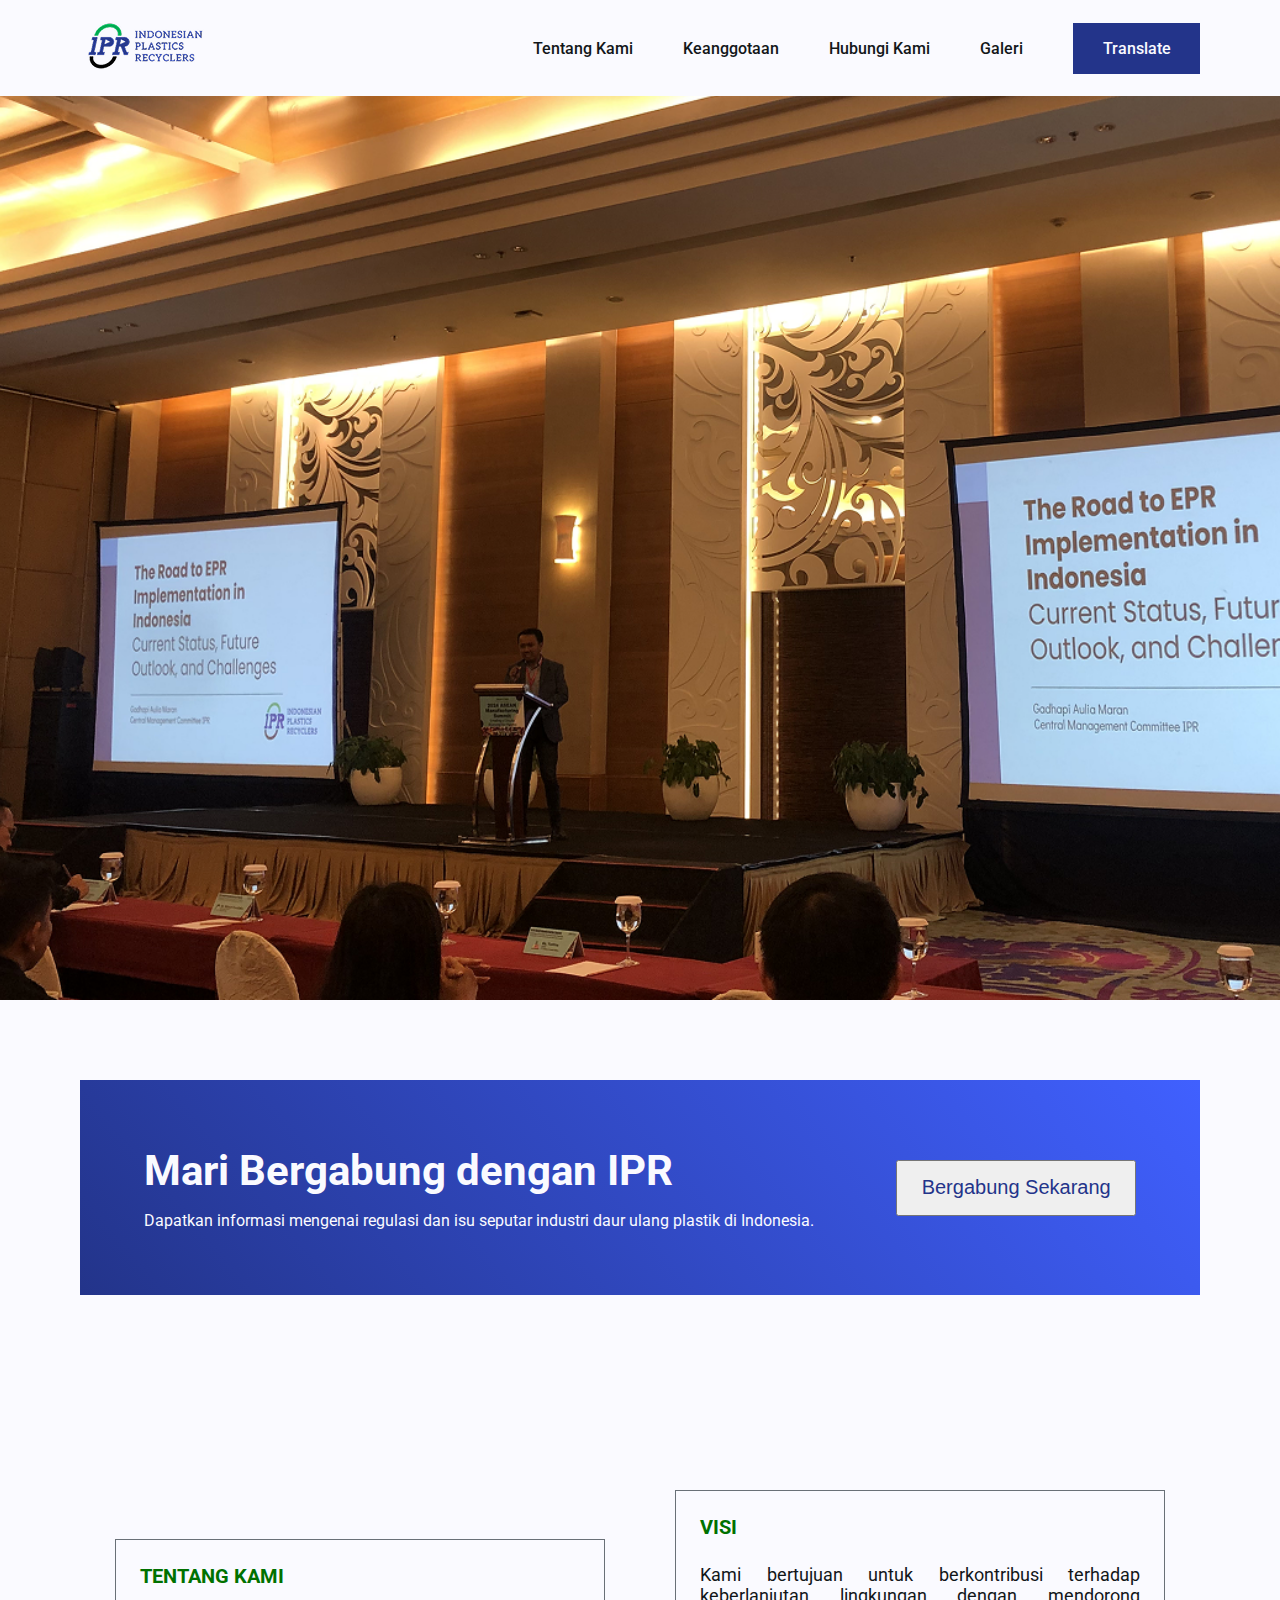
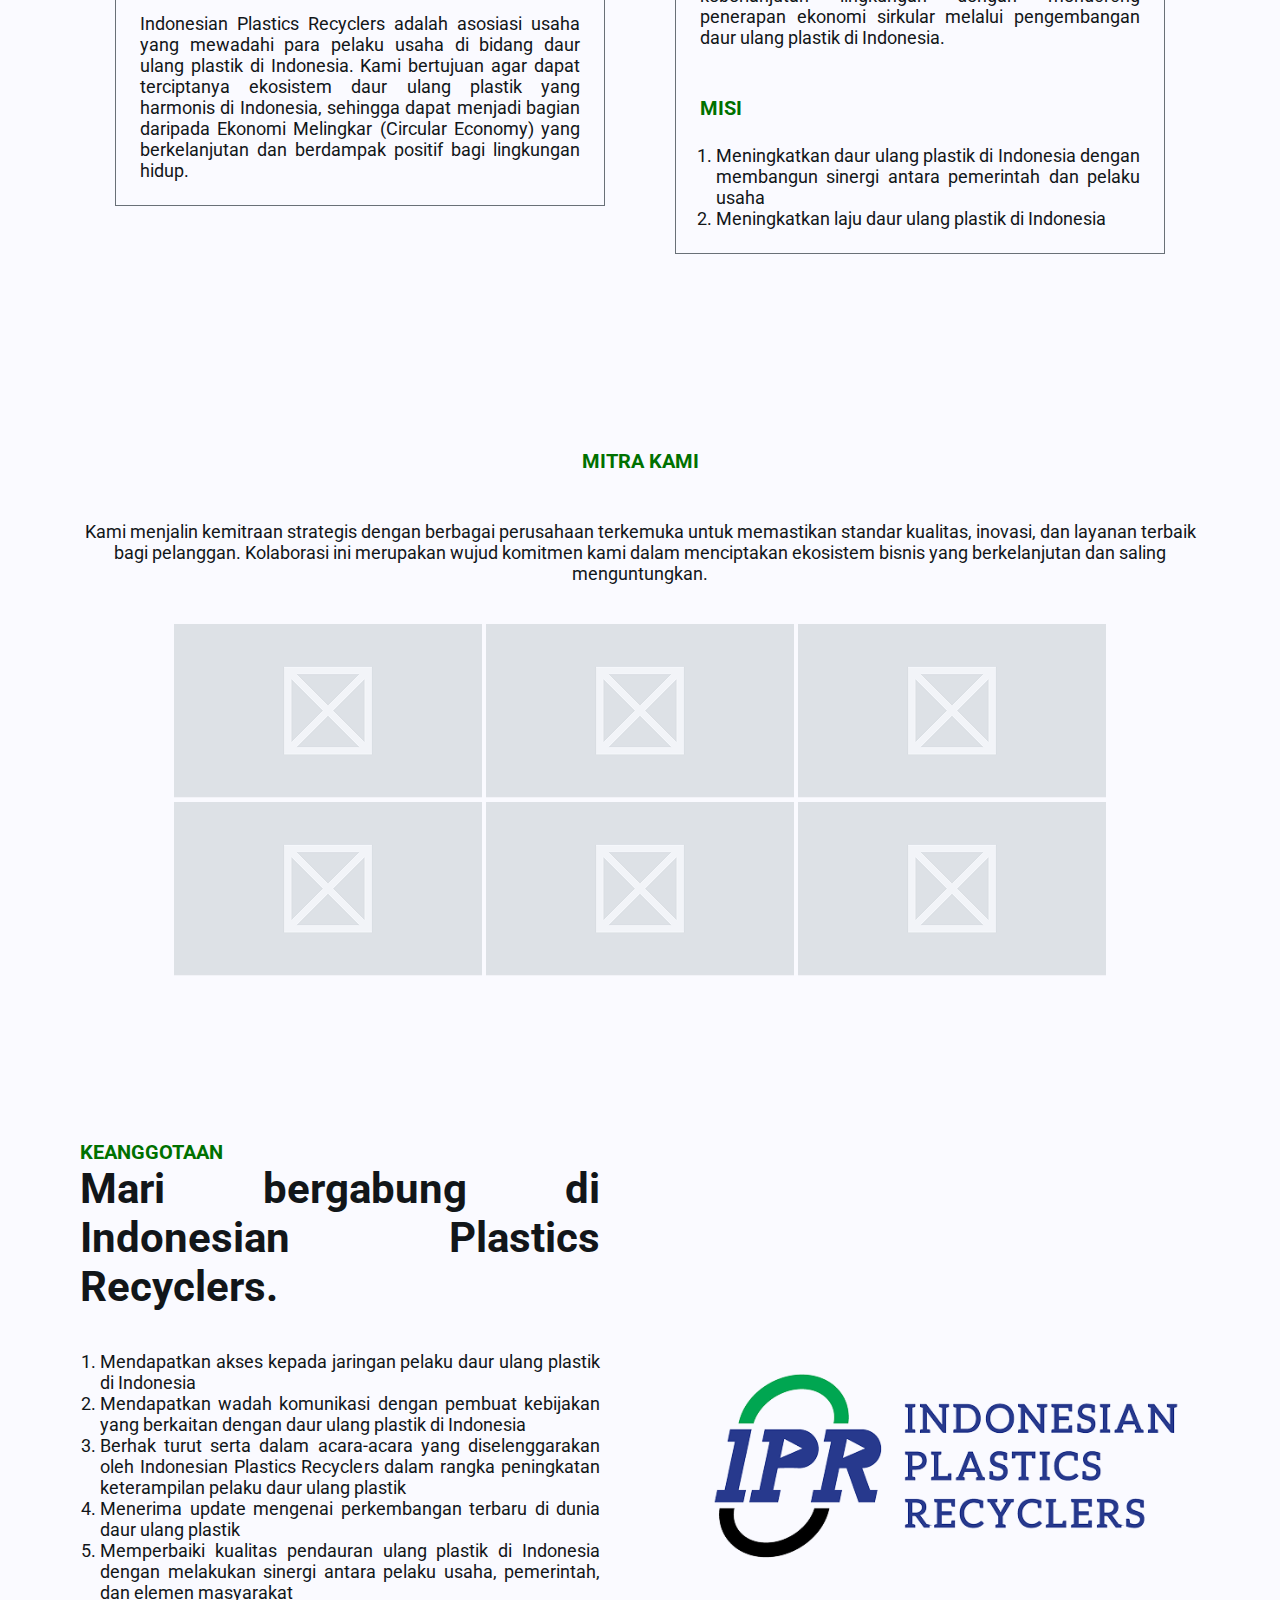
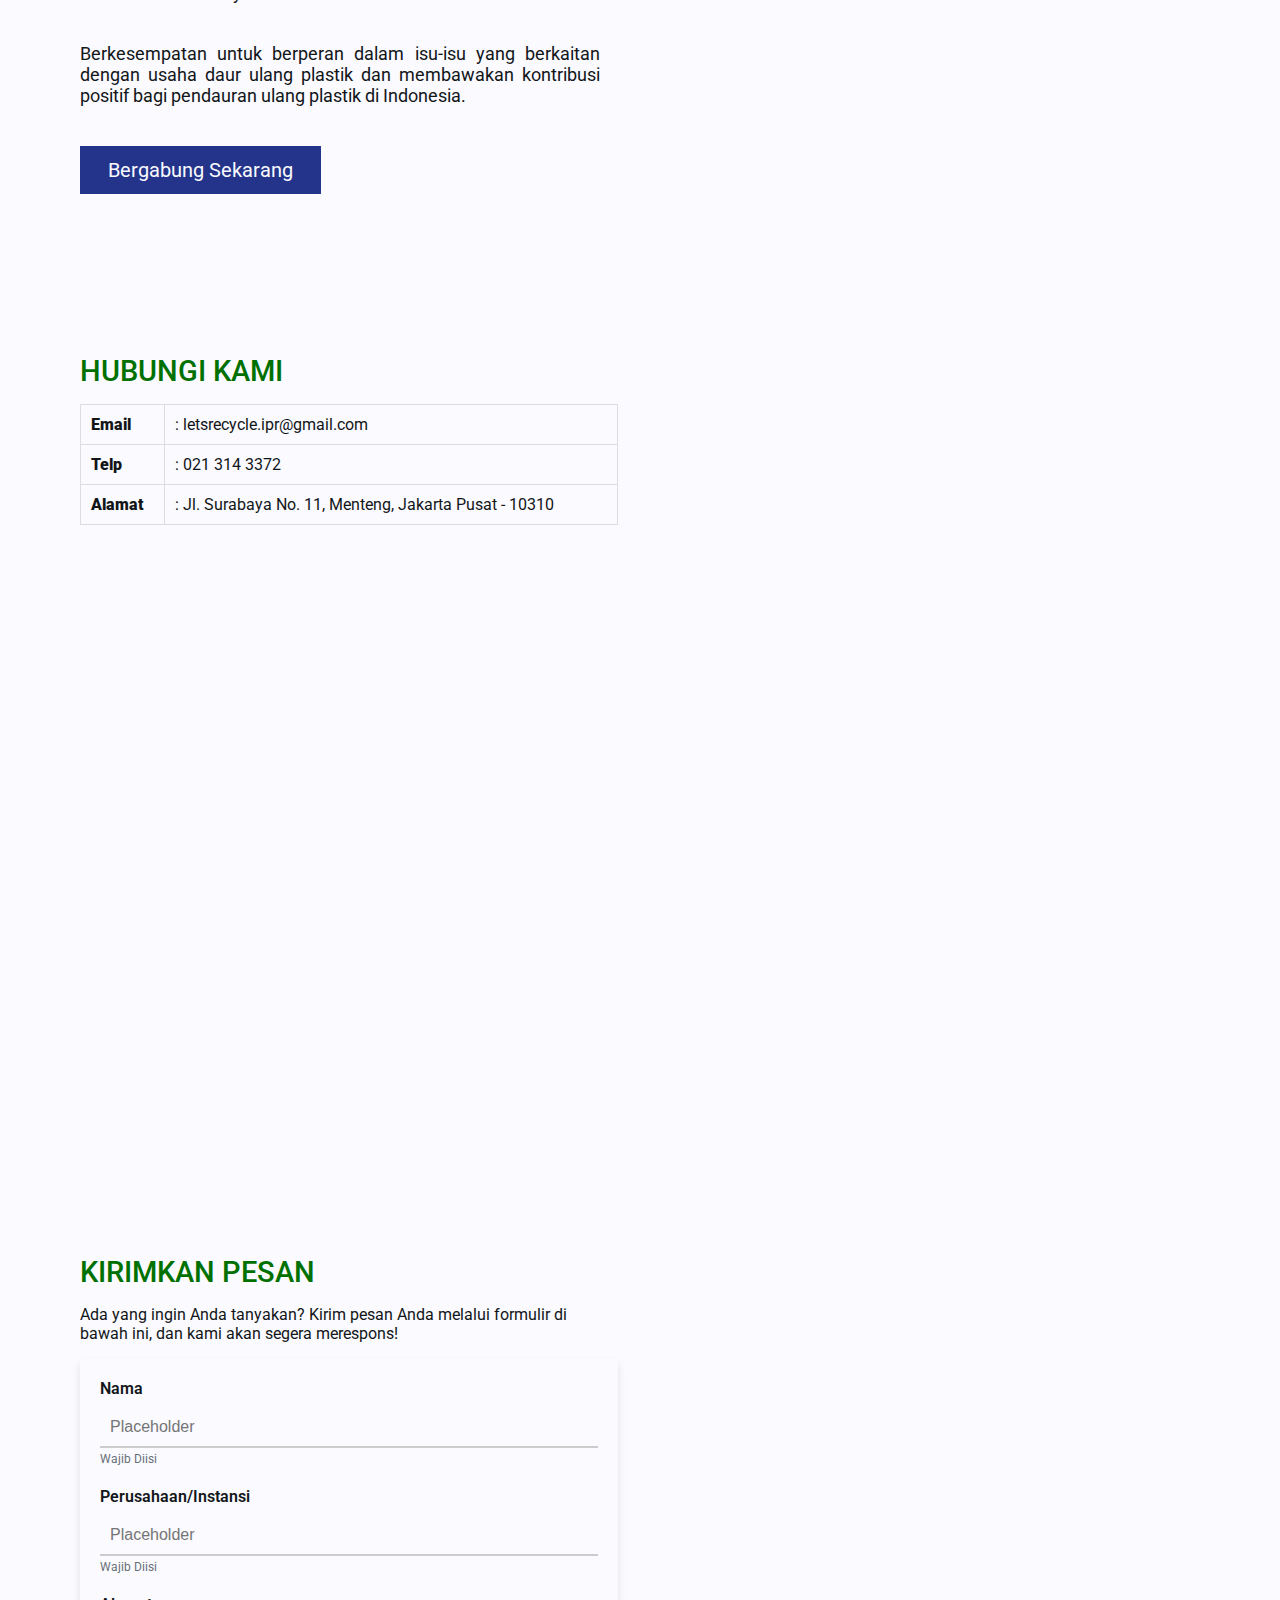
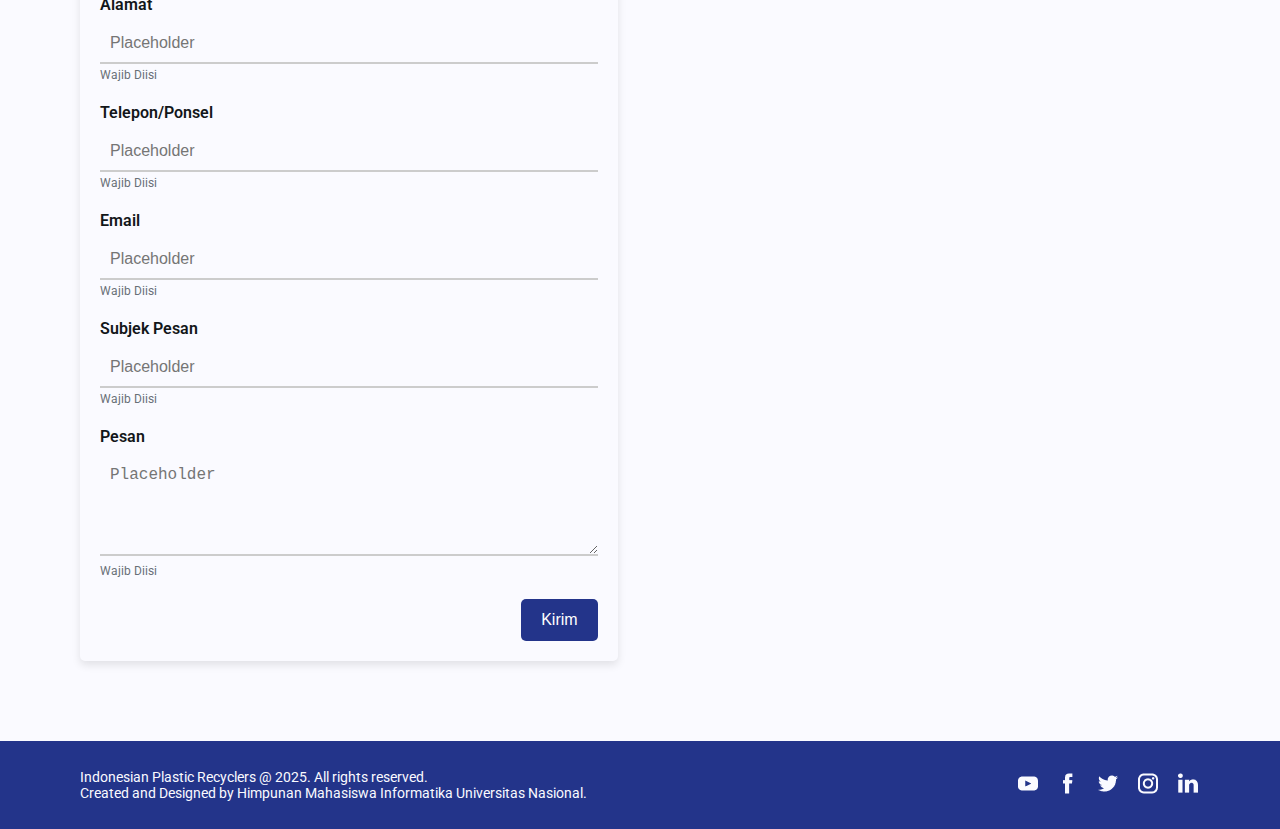
==== index.html @ 835821f5 "fix contact section" ====
<!DOCTYPE html>
<html lang="en">
  <head>
    <meta charset="UTF-8" />
    <meta name="viewport" content="width=device-width, initial-scale=1.0" />
    <link rel="stylesheet" href="style.css" />
    <link rel="preconnect" href="https://fonts.googleapis.com">
    <link rel="preconnect" href="https://fonts.gstatic.com" crossorigin>
    <link href="https://fonts.googleapis.com/css2?family=Roboto:ital,wght@0,100..900;1,100..900&display=swap" rel="stylesheet">
  </head>
  <body>
    <!-- Navbar -->
    <header class="navbar" id="navbar">
      <div class="containerNav">
        <a href="/index.html">
          <img src="assets/logoNavbar.png" alt="iprLogo">
        </a>
        <button id="hamburger-menu" class="hamburger-menu">
          <img src="assets/button.png" alt="">
        </button>
        <nav class="nav-menu" id="nav-menu">
          <div class="navmenu-img">
            <img src="assets/logoNavbar.png" alt="iprLogo">
          </div>
          <ul>
            <li><a href="#about">Tentang Kami</a></li>
            <li><a href="#member">Keanggotaan</a></li>
            <li><a href="#contact-us">Hubungi Kami</a></li>
            <li><a href="/gallery.html">Galeri</a></li>
          </ul>
          <a href="" class="translateBTN">Translate</a>
        </nav>

      </div>
    </header>
    <!-- End Navbar -->
    <!-- Start Hero Section -->
    <section class="hero">
      <div class="carousel">
        <div class="carousel-inner">
          <div class="carousel-item active">
            <img src="assets/heroSection.png" alt="Slide 1">
          </div>
          <div class="carousel-item">
            <img src="assets/carousel2IPR.png" alt="Slide 2">
          </div>
          <div class="carousel-item">
            <img src="assets/carousel3IPR.png" alt="Slide 3">
          </div>
        </div>
      </div>
    </section>
    <!-- End Hero Section -->
    <!-- Start CTO Section -->
    <section class="cto">
      <div class="ctoContainer">
        <div class="ctoText">
          <h2>Mari Bergabung dengan IPR</h2>
          <p>Dapatkan informasi mengenai regulasi dan isu seputar industri daur ulang plastik di Indonesia.</p>
        </div>
        <div class="ctoButton">
          <button>Bergabung Sekarang</button>
        </div>
      </div>
    </section>
    <!-- End CTO Section -->
    <!-- Start About Section -->
    <section id="about">
      <div class="about">
        <div class="left-about">
          <div class="caption">TENTANG KAMI</div>
          <div class="about-text">
             <p>Indonesian Plastics Recyclers adalah asosiasi usaha yang mewadahi para pelaku usaha di bidang daur ulang plastik di Indonesia. Kami bertujuan agar dapat terciptanya ekosistem daur ulang plastik yang harmonis di Indonesia, sehingga dapat menjadi bagian daripada Ekonomi Melingkar (Circular Economy) yang berkelanjutan dan berdampak positif bagi lingkungan hidup.</p>
          </div>
        </div>
        <div class="right-about">
            <div class="caption">VISI</div>
            <div class="about-text">
              <p>Kami bertujuan untuk berkontribusi terhadap keberlanjutan lingkungan dengan mendorong penerapan ekonomi sirkular melalui pengembangan daur ulang plastik di Indonesia.</p>
            </div>
            <div class="misi">
            <div class="caption">MISI</div>
            <div class="about-text">
              <ol>
              <li><p>Meningkatkan daur ulang plastik di Indonesia dengan membangun sinergi antara pemerintah dan pelaku usaha<br></p></li>
                <li><p>Meningkatkan laju daur ulang plastik di Indonesia
              </p></li>
            </ol>
            </div>
            </div>
        </div>
    </section>
    <!-- End About Section -->
    <!-- Start Mitra Section -->
    <section id="mitra" class="container">
      <div class="mitra">
        <div class="mitra-text">
          <div class="caption">MITRA KAMI</div>
          <p>
            Kami menjalin kemitraan strategis dengan berbagai perusahaan
            terkemuka untuk memastikan standar kualitas, inovasi, dan layanan
            terbaik bagi pelanggan. Kolaborasi ini merupakan wujud komitmen kami
            dalam menciptakan ekosistem bisnis yang berkelanjutan dan saling
            menguntungkan.
          </p>
        </div>
        <div class="mitra-img">
          <img src="assets/picture.png" alt="">
          <img src="assets/picture.png" alt="">
          <img src="assets/picture.png" alt="">
          <img src="assets/picture.png" alt="">
          <img src="assets/picture.png" alt="">
          <img src="assets/picture.png" alt="">
        </div>
      </div>
    </section>
    <!-- End Mitra Section -->
    <!-- Start Member Section -->
    <section id="member">
      <div class="member">
        <div class="left-member">
          <div class="caption">KEANGGOTAAN</div>
          <h2>Mari bergabung di Indonesian Plastics Recyclers.</h2>
          <div class="member-text">
            
            <ol>
              <li><p>Mendapatkan akses kepada jaringan pelaku daur ulang plastik di
                Indonesia</p></li>
              <li><p>Mendapatkan wadah komunikasi dengan pembuat kebijakan yang
                berkaitan dengan daur ulang plastik di Indonesia</p></li>
              <li><p>Berhak turut serta dalam acara-acara yang diselenggarakan oleh
                Indonesian Plastics Recyclers dalam rangka peningkatan
                keterampilan pelaku daur ulang plastik</p></li>
              <li><p>Menerima update mengenai perkembangan terbaru di dunia daur
                ulang plastik</p></li>
              <li><p>Memperbaiki kualitas pendauran ulang plastik di Indonesia
                dengan melakukan sinergi antara pelaku usaha, pemerintah, dan
                elemen masyarakat</p></li>
            </ol>
            
            <p>
              Berkesempatan untuk berperan dalam isu-isu yang berkaitan dengan
              usaha daur ulang plastik dan membawakan kontribusi positif bagi
              pendauran ulang plastik di Indonesia.
            </p>
          </div>
          <a href="" class="button"> Bergabung Sekarang </a>
        </div>
        <div class="right-member">
          <img src="assets/Logo_IPR.png" />
        </div>
      </div>
    </section>
    <!-- End Member Section -->
    <!-- Start Contact Us Section -->
    <section id="contact-us" class="contact-us">
      <div class="containerContactUs">
        <div class="hubungiKami">
          <h1>HUBUNGI KAMI</h1>
          <div class="iprContact">
            <table>
              <tr>
                <td><strong>Email</strong></td>
                <td>: letsrecycle.ipr@gmail.com</td>
              </tr>
              <tr>
                <td><strong>Telp</strong></td>
                <td>: 021 314 3372</td>
              </tr>
              <tr>
                <td><strong>Alamat</strong></td>
                <td>: Jl. Surabaya No. 11, Menteng, Jakarta Pusat - 10310</td>
              </tr>
            </table>
          </div>
          <div class="iprMaps">
            <iframe src="https://www.google.com/maps/embed?pb=!1m18!1m12!1m3!1d3966.4919579214957!2d106.83747357573112!3d-6.198639760726452!2m3!1f0!2f0!3f0!3m2!1i1024!2i768!4f13.1!3m3!1m2!1s0x2e69f567705142eb%3A0xd73a0343cce5b9ae!2sIndonesian%20Plastics%20Recyclers!5e0!3m2!1sid!2sid!4v1740185795770!5m2!1sid!2sid" width="100%" height="350" style="border:0;" allowfullscreen="" loading="lazy" referrerpolicy="no-referrer-when-downgrade"></iframe>
          </div>
        </div>
        <div class="kontakKami">
          <h1>KIRIMKAN PESAN</h1>
          <p>Ada yang ingin Anda tanyakan? Kirim pesan Anda melalui formulir di bawah ini, dan kami akan segera merespons!</p>
          <form class="contact-form">
            <!-- Nama -->
            <div class="form-group">
              <label for="nama">Nama</label>
              <input type="text" id="nama" name="nama" placeholder="Placeholder" required />
              <span class="required">Wajib Diisi</span>
            </div>

            <!-- Perusahaan/Instansi -->
            <div class="form-group">
              <label for="perusahaan">Perusahaan/Instansi</label>
              <input type="text" id="perusahaan" name="perusahaan" placeholder="Placeholder" required />
              <span class="required">Wajib Diisi</span>
            </div>

            <!-- Alamat -->
            <div class="form-group">
              <label for="alamat">Alamat</label>
              <input type="text" id="alamat" name="alamat" placeholder="Placeholder" required />
              <span class="required">Wajib Diisi</span>
            </div>

            <!-- Telepon/Ponsel -->
            <div class="form-group">
              <label for="telepon">Telepon/Ponsel</label>
              <input type="tel" id="telepon" name="telepon" placeholder="Placeholder" required />
              <span class="required">Wajib Diisi</span>
            </div>

            <!-- Email -->
            <div class="form-group">
              <label for="email">Email</label>
              <input type="email" id="email" name="email" placeholder="Placeholder" required />
              <span class="required">Wajib Diisi</span>
            </div>

            <!-- Subjek Pesan -->
            <div class="form-group">
              <label for="subjek">Subjek Pesan</label>
              <input type="text" id="subjek" name="subjek" placeholder="Placeholder" required />
              <span class="required">Wajib Diisi</span>
            </div>

            <!-- Pesan -->
            <div class="form-group">
              <label for="pesan">Pesan</label>
              <textarea id="pesan" name="pesan" placeholder="Placeholder" rows="4" required></textarea>
              <span class="required">Wajib Diisi</span>
            </div>

            <!-- Tombol Kirim -->
            <div class="buttonForm">
              <button type="submit" class="btn-submit">Kirim</button>
            </div>
          </form>
        </div>
      </div>
    </section>
    <!-- End Contact Us Section -->
    <!-- Start Footer Section -->
     <footer>
      <div class="footerContainer">
        <div class="footerText">
          <p>Indonesian Plastic Recyclers @ 2025. All rights reserved.</p>
          <p>Created and Designed by Himpunan Mahasiswa Informatika Universitas Nasional.</p>
        </div>
        <div class="footerIcons">
          <a href="">
            <img src="assets/youtube.png" alt="">
          </a>
          <a href="">
            <img src="assets/facebook.png" alt="">
          </a>
          <a href="">
            <img src="assets/twitter.png" alt="">
          </a>
          <a href="">
            <img src="assets/instagram.png" alt="">
          </a>
          <a href="">
            <img src="assets/linkedin.png" alt="">
          </a>
        </div>
      </div>
     </footer>
    <!-- End Footer Section -->
    <script src="script.js"></script>
  </body>
</html>
---- style.css ----
* {
  padding: 0;
  margin: 0;
  box-sizing: border-box;
  max-width: 100%;
}

:root {
  --primaryColor: #23348a;
  --secondaryColor: #4060ff;
  --thirdColor: #007100;
  --white: #fafaff;
  --error: #da1e28;
  --warning: #f1c21b;
  --success: #25a249;
  --overlay: #121619;
  --coolGray100: #697077;

  --bodyL: 18px;
  --buttonL: 20px;

  --paddingSection: 80px;
}
html {
  scroll-behavior: smooth;
}
body {
  font-family: "Roboto", serif;
  background-color: var(--white);
  color: var(--overlay);
}

h2 {
  font-size: 42px;
  font-weight: 700;
}

.navbar {
  position: absolute;
  top: 0;
  left: 0;
  width: 100%;
  height: 96px;
  background-color: var(--white);
  display: flex;
  align-items: center;
  z-index: 999;
}

.containerNav {
  width: 100%;
  display: flex;
  align-items: center;
  justify-content: space-between;
  /* position: relative; */
  padding-right: var(--paddingSection);
  padding-left: var(--paddingSection);
}

.hamburger-menu {
  display: none;
}

.nav-menu {
  display: flex;
  gap: 50px;
}

.navbar > img {
  width: 128px;
  height: 64px;
}

.navmenu-img > img {
  display: none;
}

.nav-menu > ul {
  display: flex;
  align-items: center;
  justify-content: space-between;
  gap: 50px;
}

.nav-menu > ul > li {
  list-style: none;
}
.nav-menu > ul > li > a {
  text-decoration: none;
  color: var(--overlay);
  font-weight: 500;
}

.translateBTN {
  display: inline-block;
  width: 127px;
  background-color: var(--primaryColor);
  color: var(--white);
  font-size: 16px;
  text-align: center;
  font-weight: 500;
  padding: 16px 12px 16px 12px;
  text-decoration: none;
}

/* Style untuk Carousel */
.carousel {
  position: relative;
  width: 100%;
  overflow: hidden;
  height: 1000px; /* Sesuaikan tinggi carousel sesuai kebutuhan */
  margin: auto;
}

.carousel-inner {
  position: relative;
  width: 100%;
  height: 100%;
}

.carousel-item {
  position: absolute;
  width: 100%;
  height: 100%;
  opacity: 0;
  transition: opacity 1s ease-in-out;
}

.carousel-item.active {
  opacity: 1;
}

.carousel-item img {
  width: 100%;
  height: 100%;
  object-fit: cover;
  object-position: 30% 80%;
}

/* style cto */
.cto {
  width: 100%;
  height: 375px;
  background-color: var(--white);
  display: flex;
  align-items: center;
  justify-content: center;
  padding: 80px;
}

.ctoContainer {
  width: 100%;
  height: 100%;
  background: linear-gradient(
    50deg,
    var(--primaryColor),
    var(--secondaryColor)
  );
  display: flex;
  align-items: center;
  color: var(--white);
  padding: 64px;
  justify-content: space-between;
}

.ctoText {
  width: 813px;
}
.ctoText > p {
  margin-top: 16px;
}
.ctoButton {
  width: 259px;
  height: 56px;
}
.ctoButton > button {
  width: 100%;
  height: 100%;
  font-size: 20px;
  color: var(--primaryColor);
  font-weight: 500;
}

.caption {
  color: var(--thirdColor);
  font-size: 20px;
  font-weight: bold;
}
.button {
  display: inline-block;
  border: 2px solid var(--primaryColor);
  color: var(--white);
  background-color: var(--primaryColor);
  font-size: var(--buttonL);
  padding: 10px 26px 10px 26px;
  text-decoration: none;
}

.about {
  display: grid;
  width: 100%;
  grid-template-columns: 1fr 1fr;
  padding: var(--paddingSection);
  justify-content: center;
  align-items: center;
}

.about-text {
  font-size: var(--bodyL);
  text-align: justify;
  margin-top: 25px;
}

.left-about,
.right-about {
  margin: 35px;
  padding: 24px;
  border: 1px solid var(--coolGray100);
}

.right-about .misi {
  margin-top: 48px;
}

.misi li {
  margin-left: 16px;
}

.mitra {
  display: flex;
  flex-direction: column;
  align-items: center;
  padding: var(--paddingSection);
  text-align: center;
  width: 100%;
  gap: 40px;
}
.mitra-text {
  font-size: var(--bodyL);
}
.mitra .caption {
  margin-bottom: 48px;
}

.member {
  display: grid;
  grid-template-columns: 1fr 1fr;
  gap: 80px;
  padding: var(--paddingSection);
  align-items: center;
  justify-items: center;
}

.left-member {
  text-align: justify;
}

.member-text {
  font-size: var(--bodyL);
  text-align: justify;
  margin: 40px 0 40px 0;
}

.member-text ol {
  margin-bottom: 40px;
  margin-left: 20px;
}

.right-member img {
  width: 600px;
}

/* contact us style */
.contact-us {
  width: 100%;
  padding: var(--paddingSection);
}

.containerContactUs {
  display: flex;
  gap: 48px;
  flex-wrap: wrap;
}

.hubungiKami,
.kontakKami {
  width: 48%;
  box-sizing: border-box;
}

/* Styling untuk header */
.hubungiKami > h1,
.kontakKami > h1 {
  font-family: "Roboto", sans-serif;
  color: var(--thirdColor);
  font-size: 1.8rem;
  font-weight: 500;
  margin-bottom: 16px;
}

/* Styling untuk tabel di Hubungi Kami */
.iprContact table {
  width: 100%;
  border-collapse: collapse;
  margin-bottom: 20px;
}

.iprContact table td {
  padding: 10px;
  border: 1px solid #ddd;
  text-align: left;
}

.iprContact table td:first-child {
  font-weight: bold;
}

/* Styling untuk iframe (Google Map) */
.iprMaps iframe {
  width: 100%;
  height: 650px;
  border: 0;
}

/* Styling untuk form dalam Kontak Kami */
.kontakKami > h1 {
  margin-top: 8px;
}

.contact-form {
  width: 100%;
  margin-top: 16px;
  border-radius: 5px;
  background-color: var(--white);
  padding: 20px;
  box-shadow: 0 4px 8px rgba(0, 0, 0, 0.1);
}

/* Setiap grup label + input/textarea */
.form-group {
  margin-bottom: 20px;
}

.form-group label {
  display: inline-block;
  font-weight: 600;
  margin-bottom: 5px;
  font-size: 1rem;
}

.required {
  display: inline-block;
  color: var(--coolGray100); /* Warna merah untuk menandakan wajib */
  font-size: 0.75rem;
  margin-top: 4px;
}

/* Styling untuk input dan textarea */
.form-group input,
.form-group textarea {
  width: 100%;
  padding: 10px;
  font-size: 1rem;
  border: none; /* Menghapus border default */
  border-bottom: 2px solid #ccc; /* Border bawah saja */
  background-color: var(--white);
  margin-top: 5px;
  outline: none;
  border-radius: 0; /* Menghapus border-radius */
}

.form-group input:focus,
.form-group textarea:focus {
  border-color: var(--primaryColor);
  box-shadow: 0 0 5px var(--primaryColor);
}

/* Styling untuk textarea */
.form-group textarea {
  resize: vertical;
  min-height: 100px;
}

/* Styling untuk tombol kirim */
.buttonForm {
  display: flex;
  width: 100%;
  justify-content: flex-end;
  margin-top: 16px;
}

.btn-submit {
  display: inline-block;
  background-color: var(--primaryColor); /* Warna biru */
  color: #fff;
  padding: 12px 20px;
  border: none;
  cursor: pointer;
  font-size: 1rem;
  border-radius: 5px;
  transition: background-color 0.3s ease;
}

/* Efek hover pada tombol */
.btn-submit:hover {
  background-color: #007bff;
}

/* Responsivitas */
@media (max-width: 768px) {
  .containerContactUs {
    flex-direction: column;
    gap: 24px;
  }

  .hubungiKami,
  .kontakKami {
    width: 100%;
  }
}

/* end contact us style */

/* start footer style */
footer {
  width: 100%;
  background-color: var(--primaryColor);
  height: 88px;
  padding: 24px 80px 24px 80px;
  color: var(--white);
  font-size: 14px;
}
.footerContainer {
  display: flex;
  align-items: center;
  justify-content: justify-between;
  gap: 48px;
}

.footerText,
.footerIcons {
  width: 50%;
}

.footerIcons {
  display: flex;
  align-items: center;
  justify-content: flex-end;
  height: 40px;
  gap: 16px;
}

.footerIcons > a {
  text-decoration: none;
}

.footerIcons > a > img {
  object-fit: cover;
}

/* End footer style */

/* Gallery Style */

h5 {
  font-size: 20px;
  font-weight: 700;
}

#gallery {
  padding: 176px var(--paddingSection) var(--paddingSection)
    var(--paddingSection);
}

.gallery {
  display: grid;
  justify-items: center;
}

.left-gallery {
  text-align: start;
  margin-top: 64px;
  margin-bottom: 16px;
}

.right-gallery {
  text-align: end;
  margin-top: 64px;
  margin-bottom: 16px;
}

.gallery-img {
  display: flex;
  flex-wrap: wrap;
  gap: 10px;
  justify-content: center;
}

.gallery-img img {
  width: 422px;
  height: 240px;
  object-fit: cover;
}

/* responsive style */
@media only screen and (max-width: 600px) {
  /* start navbar menu */
  .navbar {
    position: fixed;
    top: 0;
    left: 0;
    width: 100%;
    height: 80px;
    background-color: var(--white);
    display: flex;
    align-items: center;
    justify-content: space-between;
    z-index: 999;
  }

  .containerNav {
    padding: 28px 16px 28px 16px;
  }

  .hamburger-menu {
    display: block;
  }

  .nav-menu {
    display: none;
    gap: 16px;
  }

  .nav-menu-active {
    display: flex;
    position: fixed;
    flex-direction: column;
    background-color: var(--white);
    top: 0px;
    left: 0px;
    height: 100vh;
    padding: 24px 16px 24px 16px;
    width: 60%;
  }

  .navmenu-img {
    width: 100%;
    display: flex;
    justify-content: center;
  }

  .navmenu-img > img {
    width: 48px;
    display: block;
    height: 24px;
    margin-bottom: 16px;
  }

  .nav-menu > ul {
    display: flex;
    align-items: start;
    flex-direction: column;
    justify-content: flex-start;
    height: 90%;
    gap: 16px;
    width: 100%;
  }

  .nav-menu > ul > li {
    width: 100%;
    height: 38px;
    border-bottom: 2px solid black;
  }

  .translateBTN {
    width: 100%;
  }
  .hero {
    margin-top: 80px;
  }
  .carousel {
    height: 221px;
  }

  .cto {
    height: 20.8125rem;
    padding: 48px 16px 48px 16px;
  }
  .ctoContainer {
    flex-direction: column;
    /* height: 100%; */
    justify-content: space-between;
    justify-items: right;
    padding: 24px;
  }
  .ctoText > h2 {
    font-size: 1.5rem;
  }
  .ctoText > p {
    font-size: 1.125rem;
    /* margin-bottom: 2rem; */
  }
  .ctoButton {
    display: flex;
    justify-content: flex-start;
    width: 100%;
    height: 40px;
    font-size: 14px;
  }
  .ctoButton > button {
    display: flex;
    align-items: center;
    width: 195px;
    height: 100%;
    padding: 13px 28px 13px 28px;
    font-size: 14px;
  }
  .about {
    display: flex;
    padding: 48px 16px 48px 16px;
    flex-direction: column;
    gap: 32px;
  }
  .left-about,
  .right-about {
    margin: 0;
    width: 100%;
    padding: 24px;
    border: 1px solid var(--coolGray100);
  }
  .mitra {
    padding: 48px 16px 48px 16px;
    text-align: justify;
  }

  .mitra .caption {
    text-align: center;
  }

  .mitra-img {
    width: 100%;
    display: flex;
    flex-wrap: wrap;
    justify-content: space-between;
    gap: 24px;
    /* gap: 9%; */
  }
  .mitra-img > img {
    width: 45.5%;
  }

  .member {
    grid-template-columns: 1fr;
    padding: 48px 16px 48px 16px;
  }
  .member-text {
    width: 100%;
  }

  .button {
    margin-top: 3rem;
  }
  .member-text ol {
    list-style: none;
    padding: 0;
    margin: 0;
    margin-top: 24px;
    counter-reset: list-counter;
  }
  .member-text li {
    display: flex;
    align-items: flex-start;
    counter-increment: list-counter;
  }
  .member-text li::before {
    content: counter(list-counter) ".";
    min-width: 16px;
    text-align: right;
    margin-right: 10px;
  }
  .member-text li p {
    margin: 0;
    font-size: 18px;
  }
  .contact-us {
    padding: 16px;
  }
  .containerContactUs {
    flex-direction: column;
  }
  .hubungiKami,
  .kontakKami {
    width: 100%;
  }
  footer {
    width: 100%;
    height: 164px;
    padding: 24px;
  }

  .footerContainer {
    flex-direction: column;
    text-align: center;
    align-items: center;
    gap: 32px;
  }
  .footerText,
  .footerIcons {
    width: 100%;
  }
  .footerIcons {
    justify-content: center;
  }
  #gallery {
    text-align: center;
    padding: 48px 16px 48px 16px;
  }
  .gallery {
    margin-top: 124px;
  }
  .gallery > div {
    font-size: 20px;
  }
  .gallery > h2 {
    font-size: 24px;
  }
}
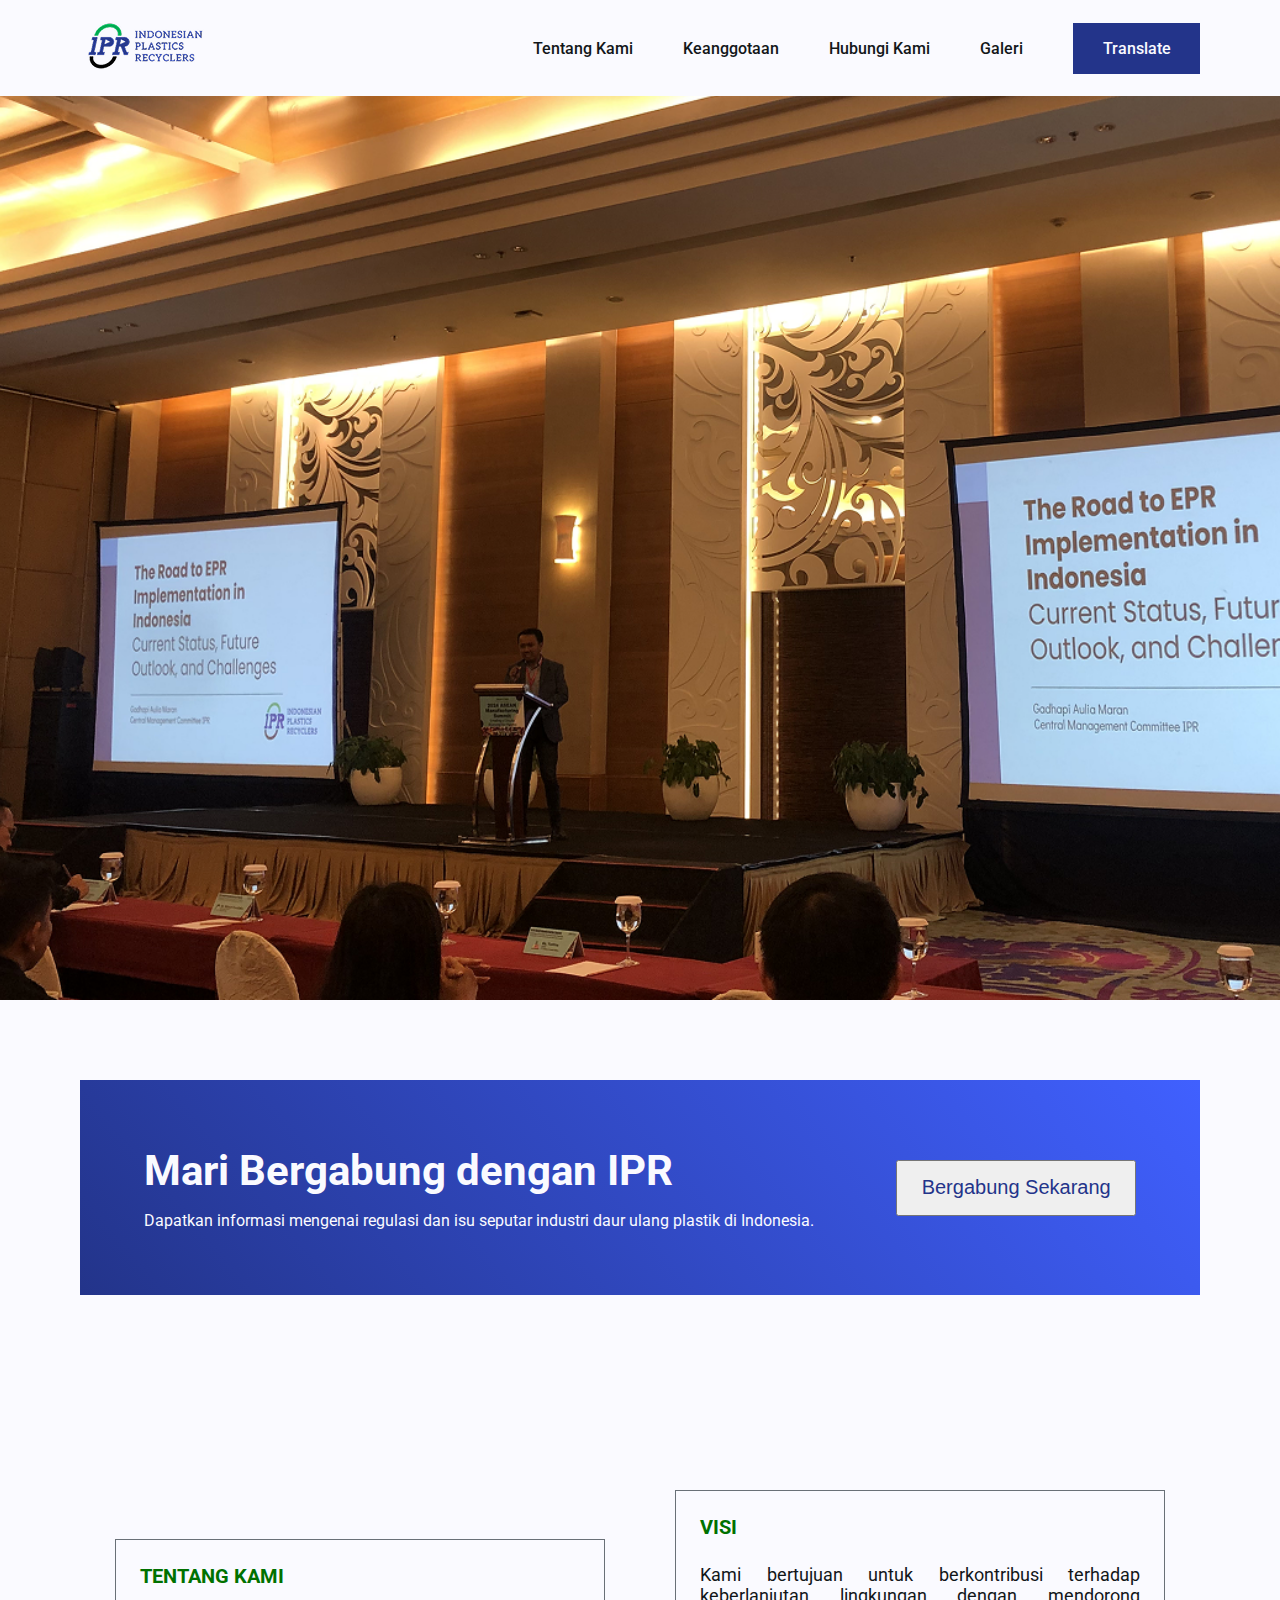
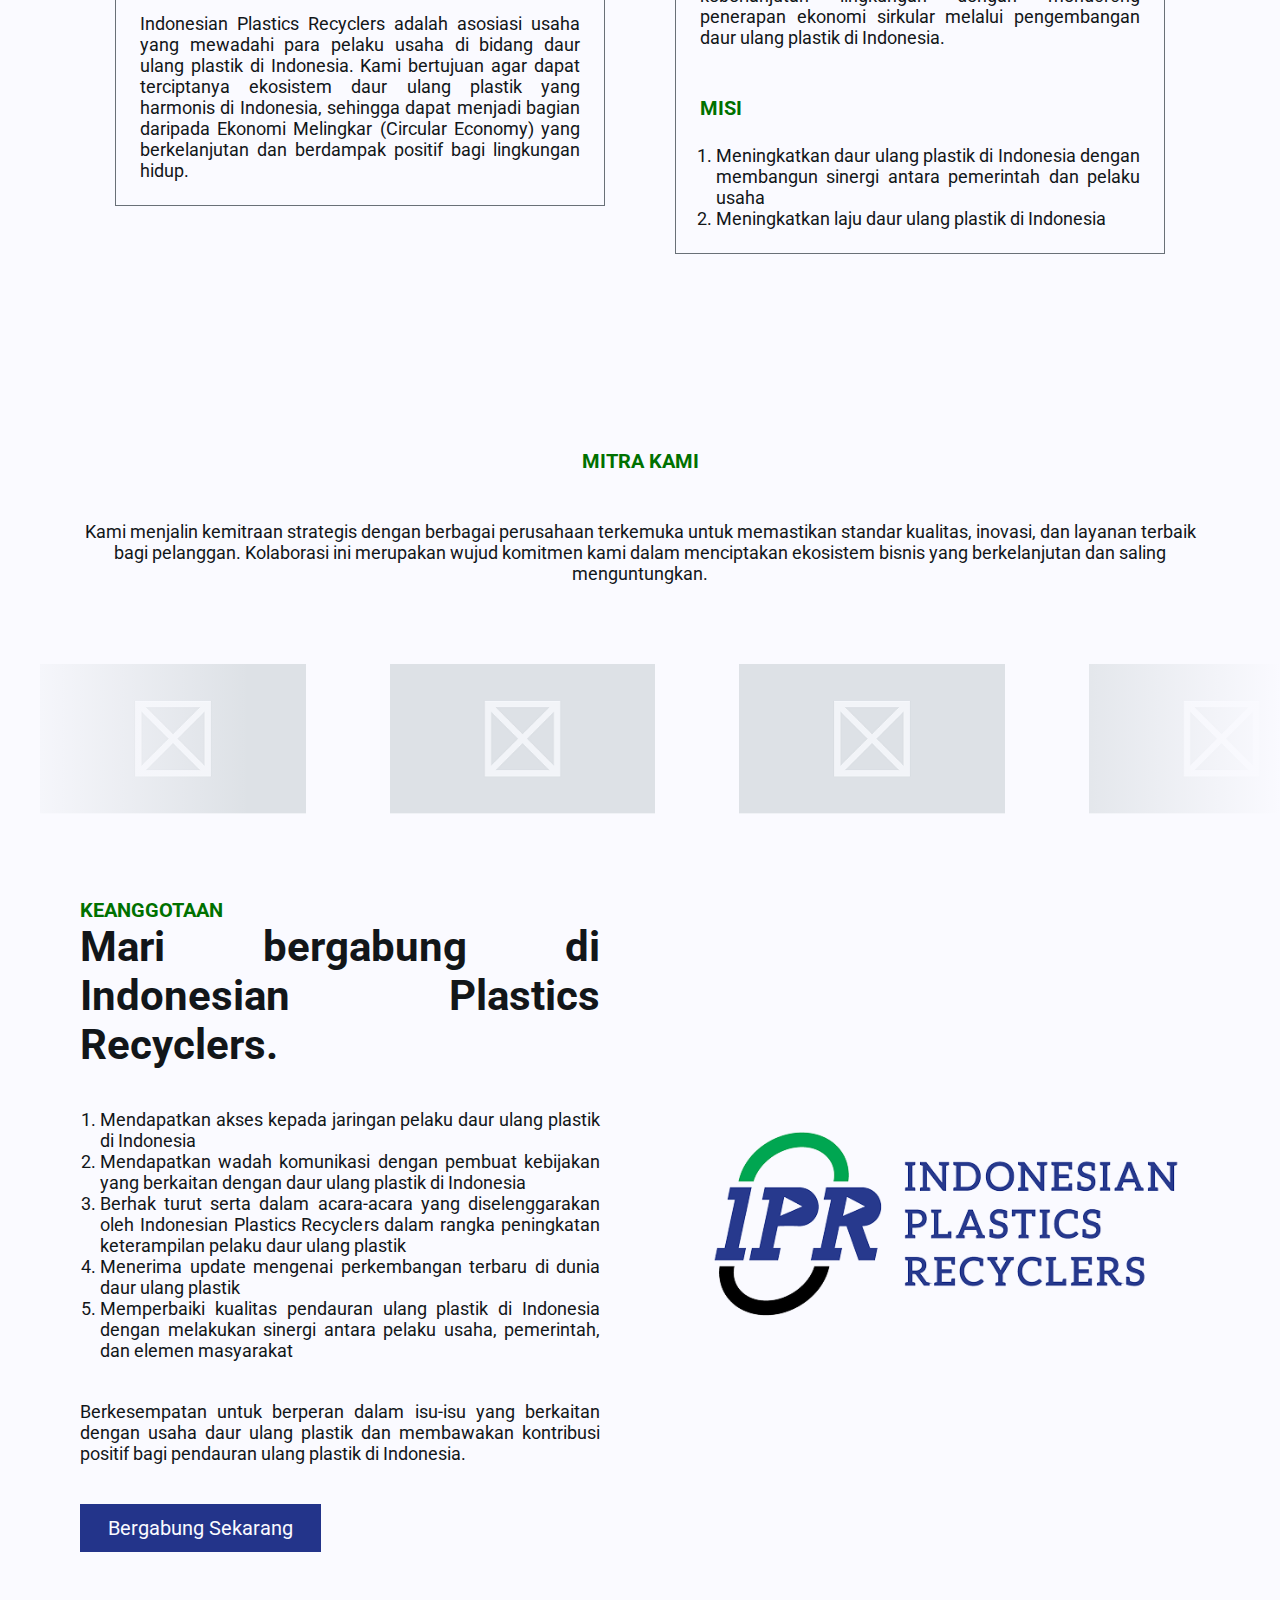
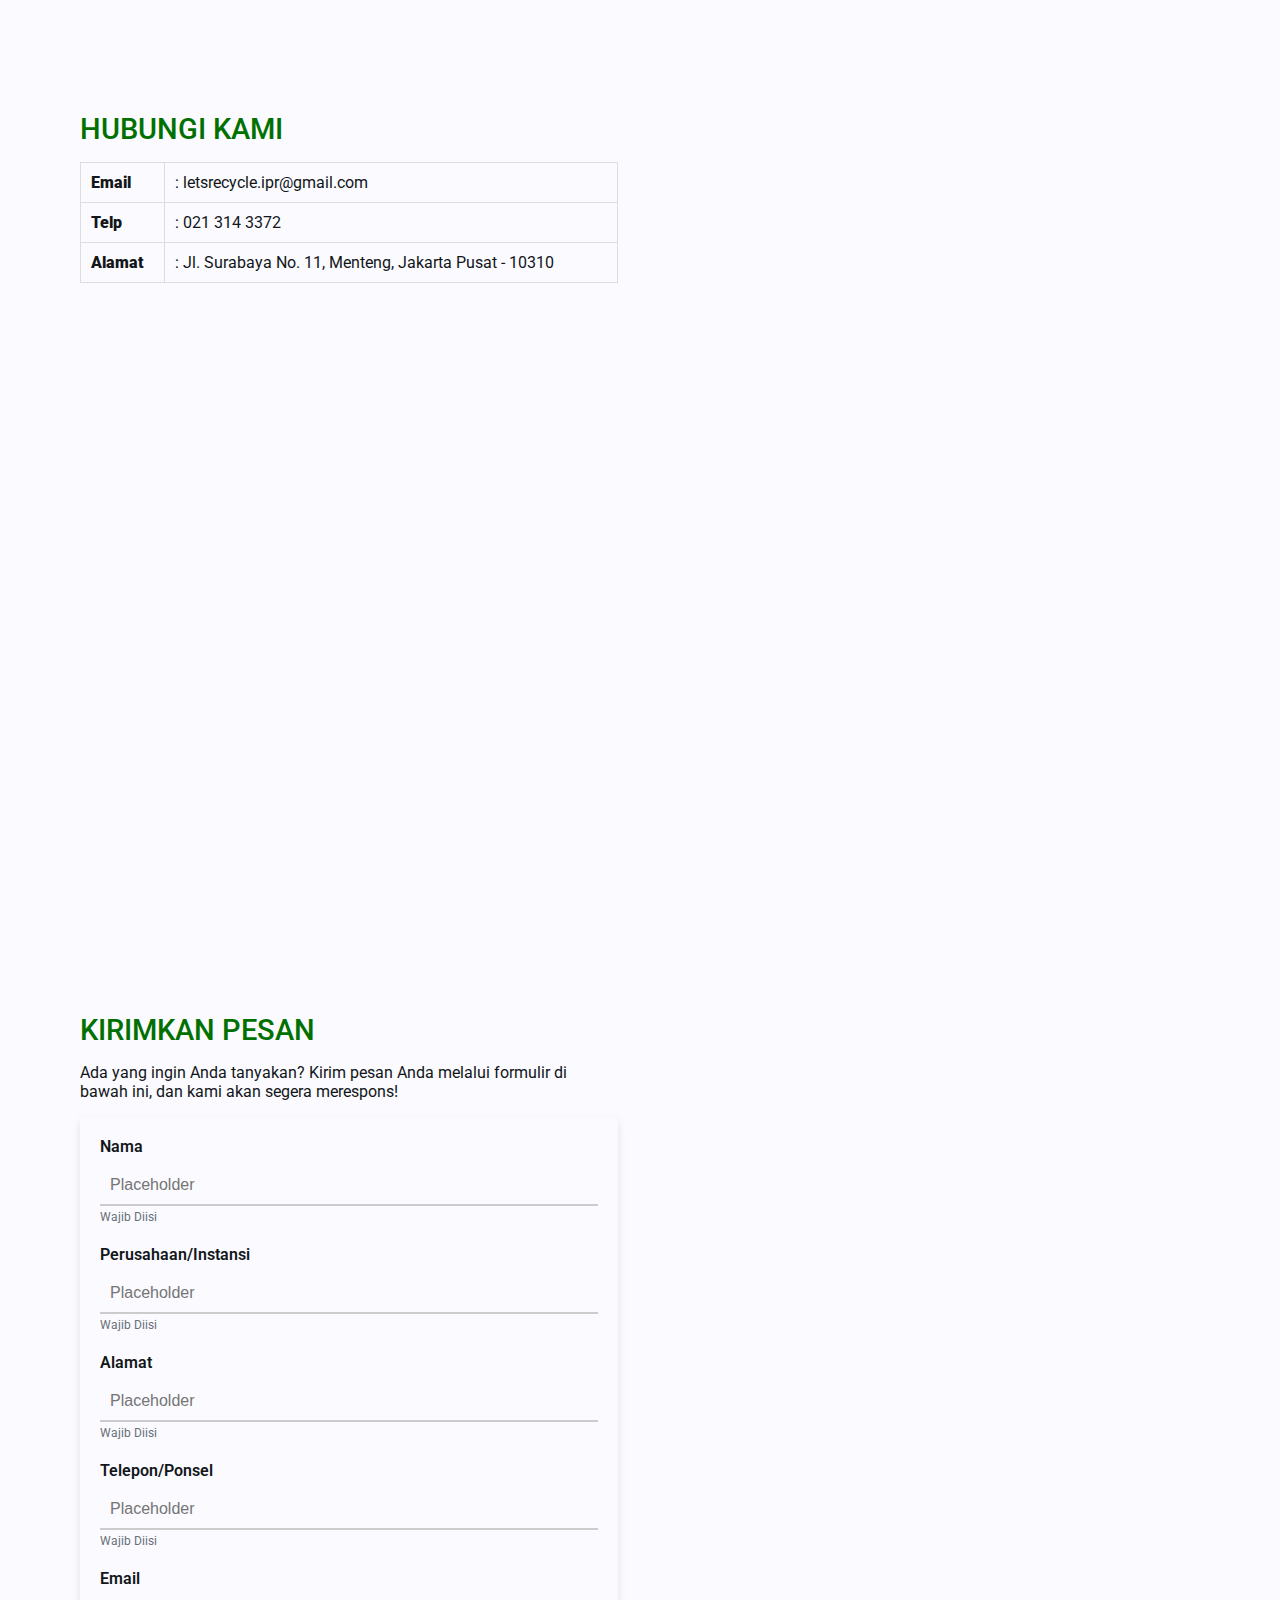
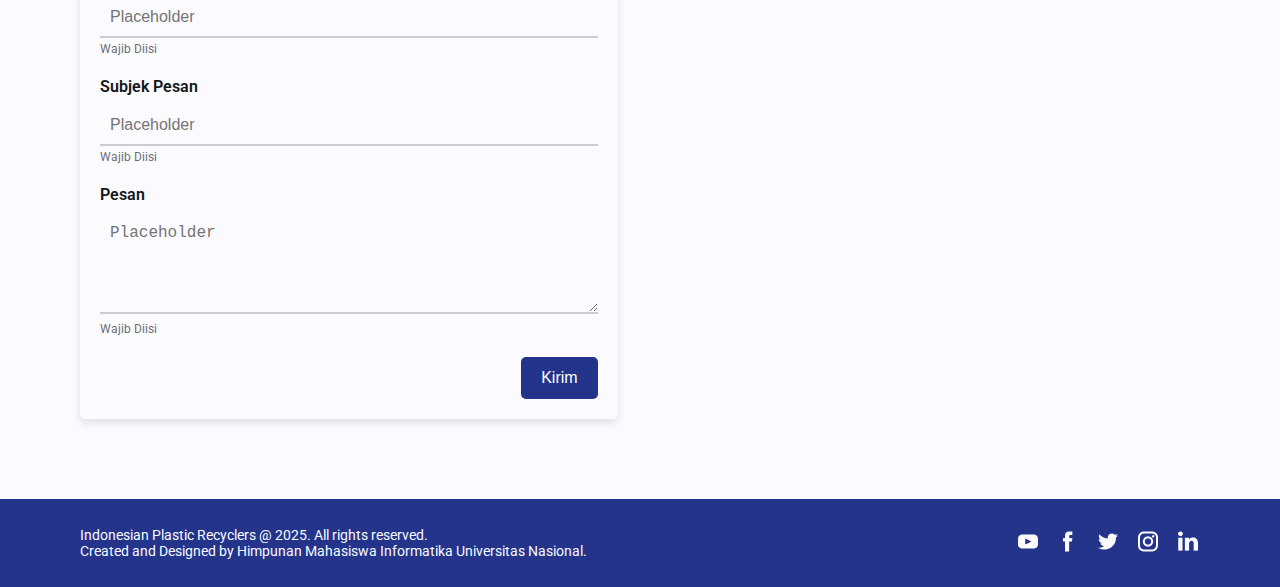
==== commit 23c4f49d: "fix logo slide after push crash" ====
--- a/index.html
+++ b/index.html
@@ -103,14 +103,17 @@
             dalam menciptakan ekosistem bisnis yang berkelanjutan dan saling
             menguntungkan.
           </p>
-        </div>
-        <div class="mitra-img">
-          <img src="assets/picture.png" alt="">
-          <img src="assets/picture.png" alt="">
-          <img src="assets/picture.png" alt="">
-          <img src="assets/picture.png" alt="">
-          <img src="assets/picture.png" alt="">
-          <img src="assets/picture.png" alt="">
+          </div>
+        </div>
+        </div><div class="logos">
+          <div class="logos-slide">
+            <img src="assets/picture.png" alt="">
+            <img src="assets/picture.png" alt="">
+            <img src="assets/picture.png" alt="">
+            <img src="assets/picture.png" alt="">
+            <img src="assets/picture.png" alt="">
+            <img src="assets/picture.png" alt="">
+          </div>
         </div>
       </div>
     </section>
--- a/style.css
+++ b/style.css
@@ -233,13 +233,64 @@
   padding: var(--paddingSection);
   text-align: center;
   width: 100%;
-  gap: 40px;
-}
+}
+
 .mitra-text {
   font-size: var(--bodyL);
 }
+
 .mitra .caption {
   margin-bottom: 48px;
+}
+
+@keyframes slide {
+  from {
+    transform: translateX(0);
+  }
+  to {
+    transform: translateX(-100%);
+  }
+}
+
+.logos {
+  overflow: hidden;
+  background: var(--white);
+  white-space: nowrap;
+  position: relative;
+}
+
+.logos:before,
+.logos:after {
+  position: absolute;
+  top: 0;
+  width: 250px;
+  height: 100%;
+  content: "";
+  z-index: 2;
+}
+
+.logos:before {
+  left: 0;
+  background: linear-gradient(to left, rgba(255, 255, 255, 0), var(--white));
+}
+
+.logos:after {
+  right: 0;
+  background: linear-gradient(to right, rgba(255, 255, 255, 0), var(--white));
+}
+
+.logos:hover .logos-slide {
+  animation-play-state: paused;
+}
+
+.logos-slide {
+  display: inline-block;
+  animation: 35s slide infinite linear;
+}
+
+.logos-slide img {
+  height: 150px;
+  margin: 0 40px;
 }
 
 .member {
@@ -637,16 +688,18 @@
     text-align: center;
   }
 
-  .mitra-img {
-    width: 100%;
-    display: flex;
-    flex-wrap: wrap;
-    justify-content: space-between;
-    gap: 24px;
-    /* gap: 9%; */
-  }
-  .mitra-img > img {
-    width: 45.5%;
+  .logos:before,
+  .logos:after {
+    height: 100px;
+  }
+
+  .logos-slide {
+    animation: 15s slide infinite linear;
+  }
+
+  .logos-slide img {
+    height: 100px;
+    margin: 0 20px;
   }
 
   .member {
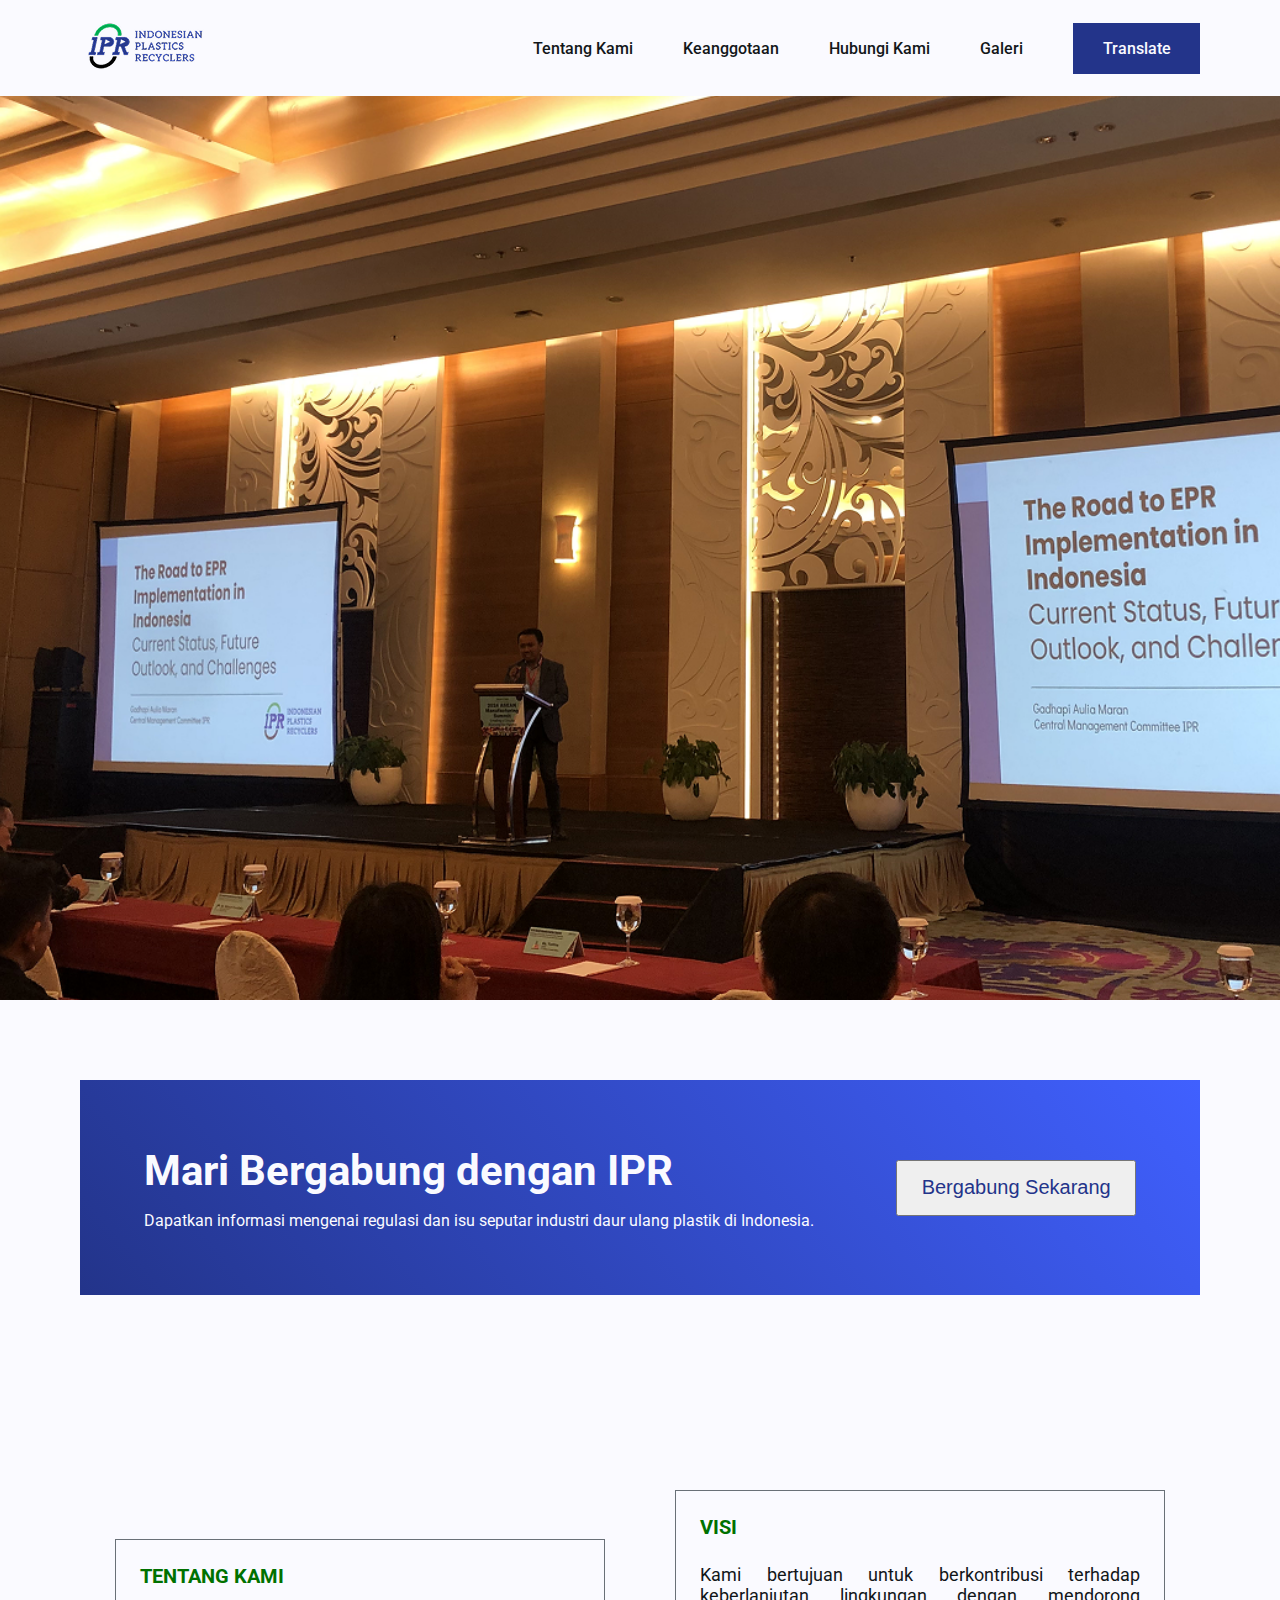
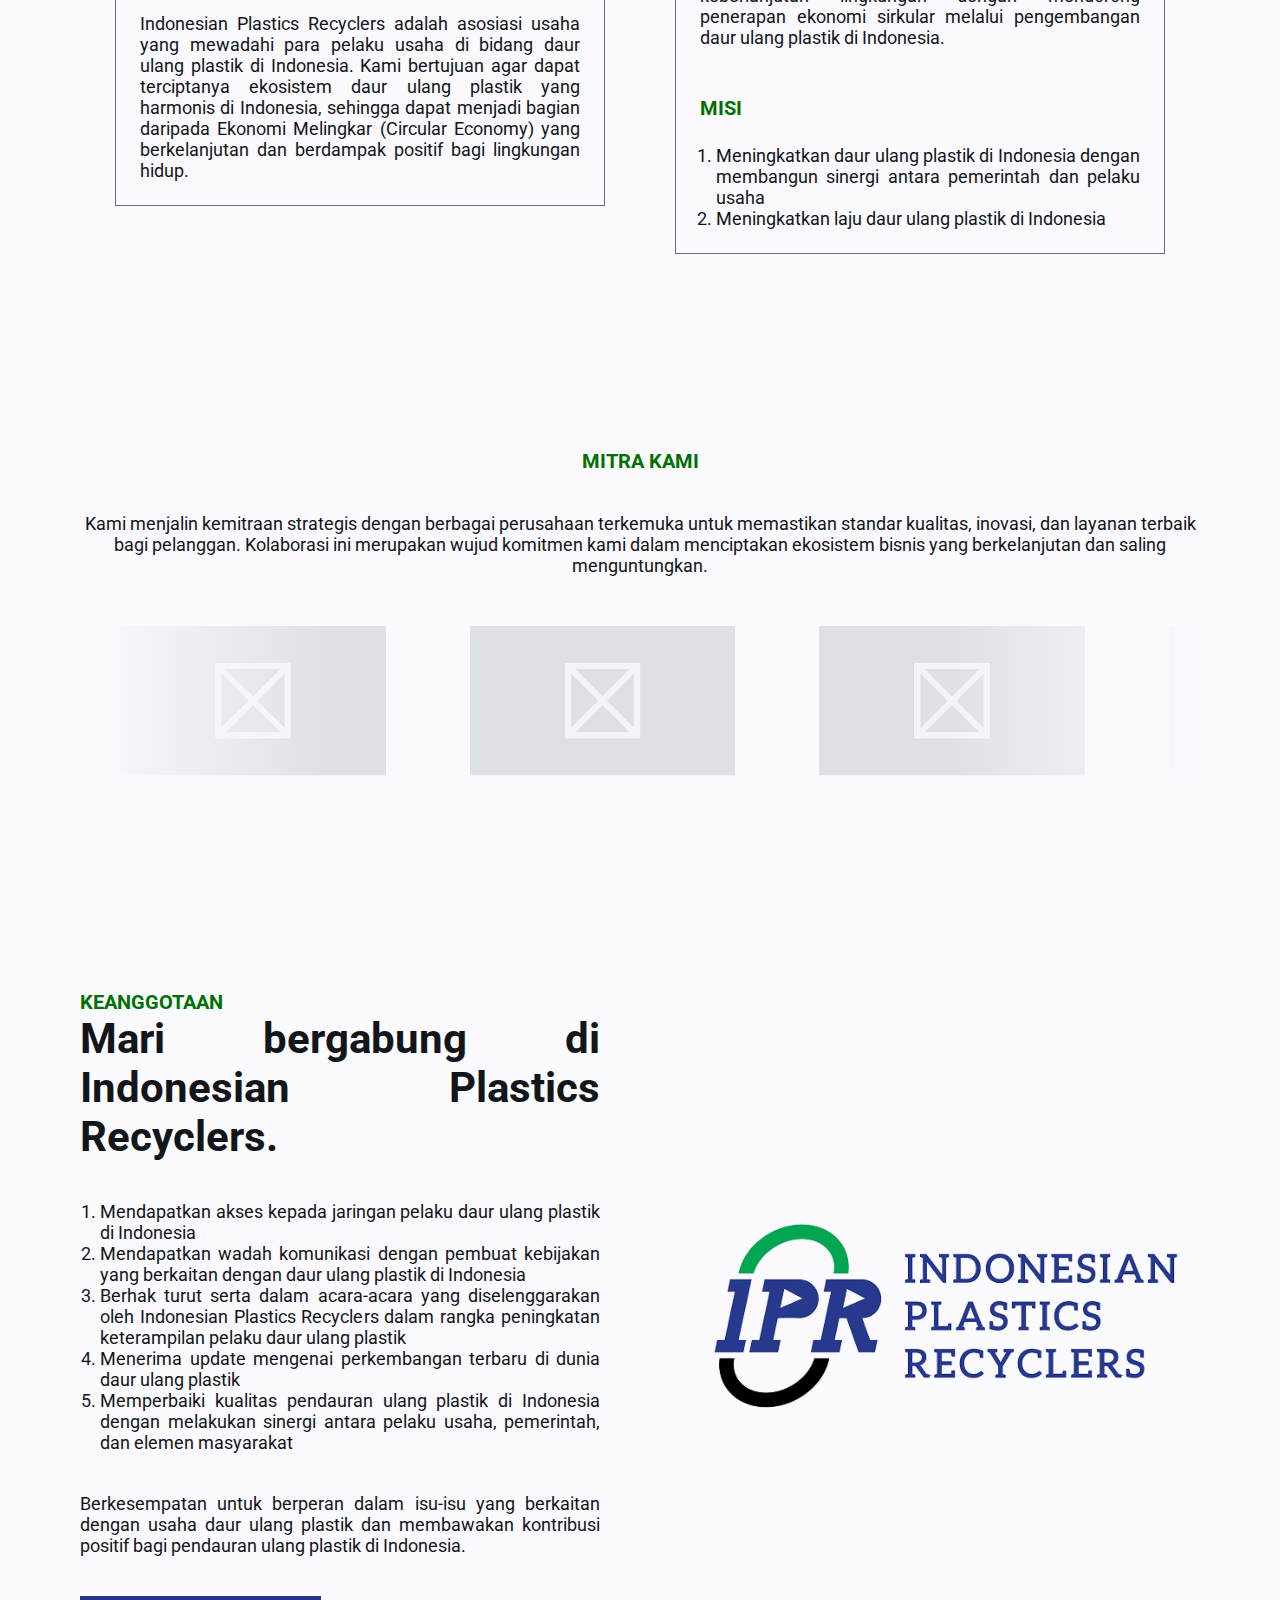
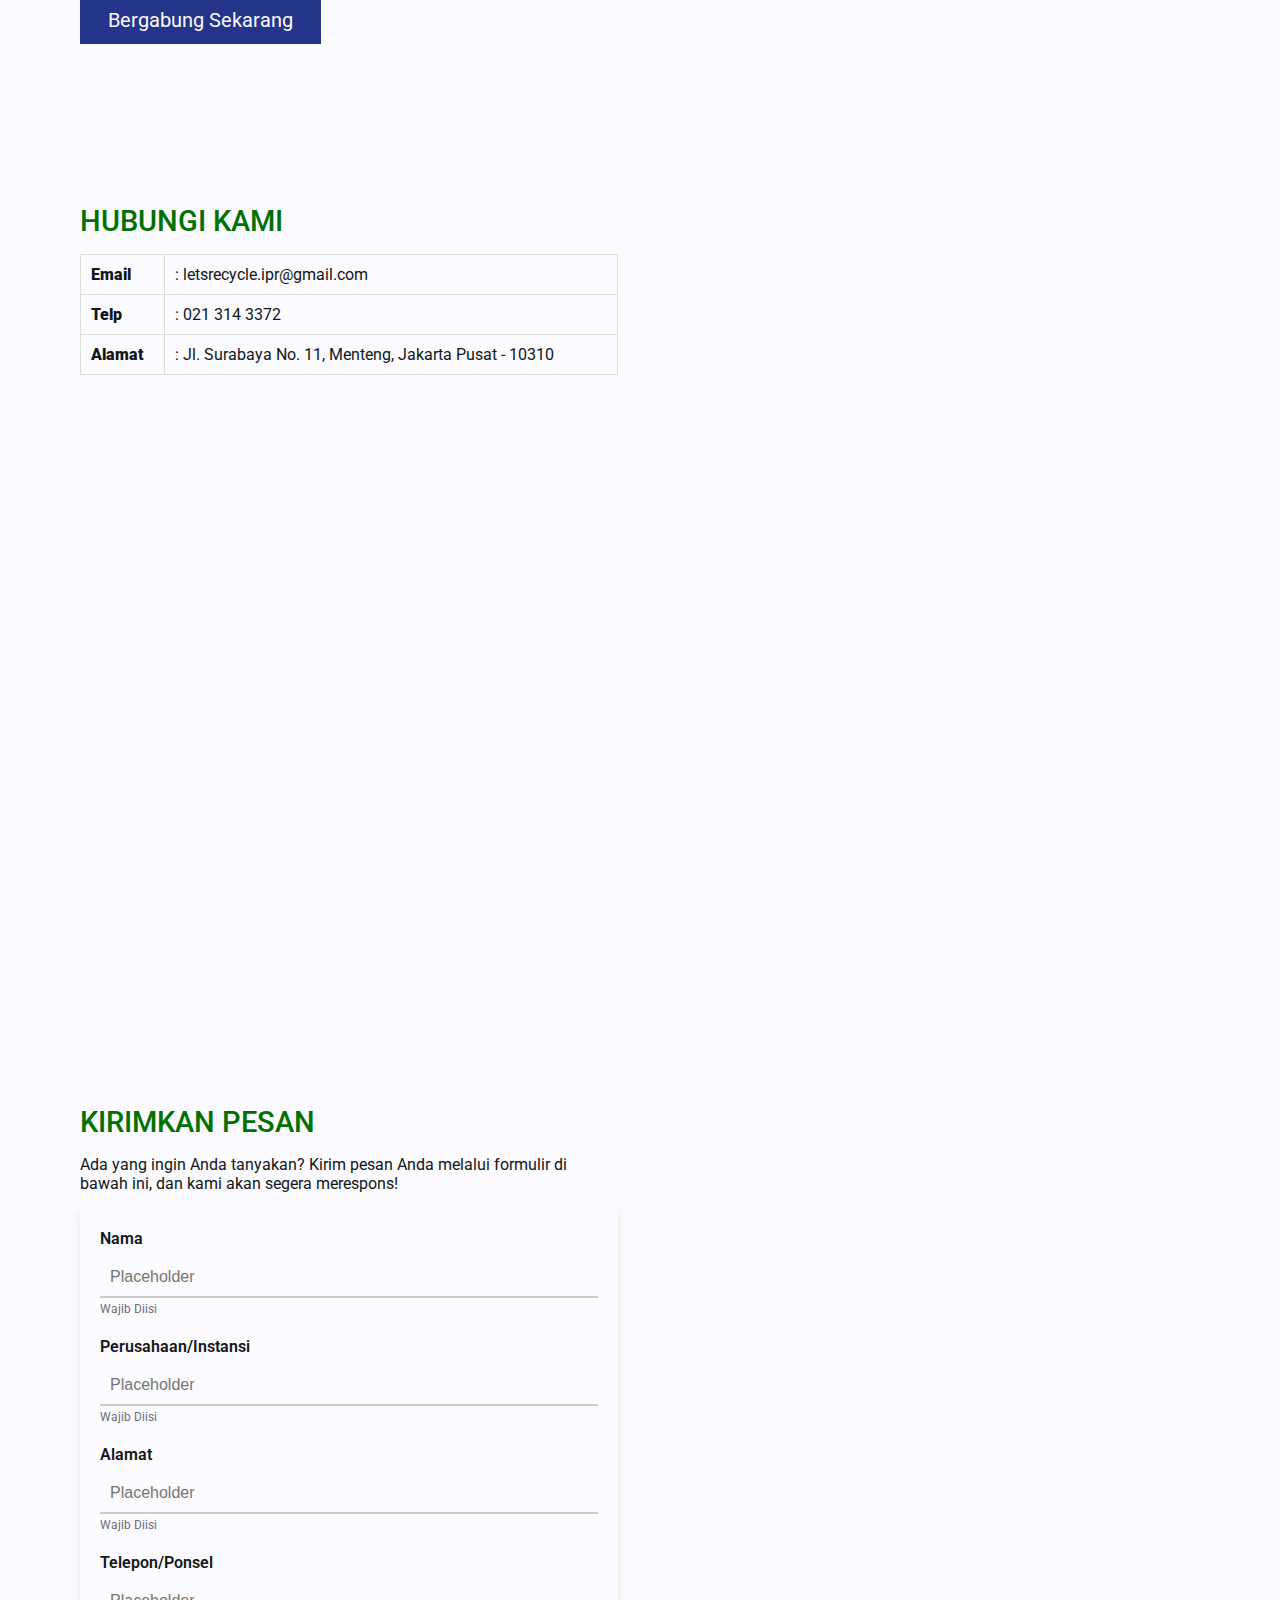
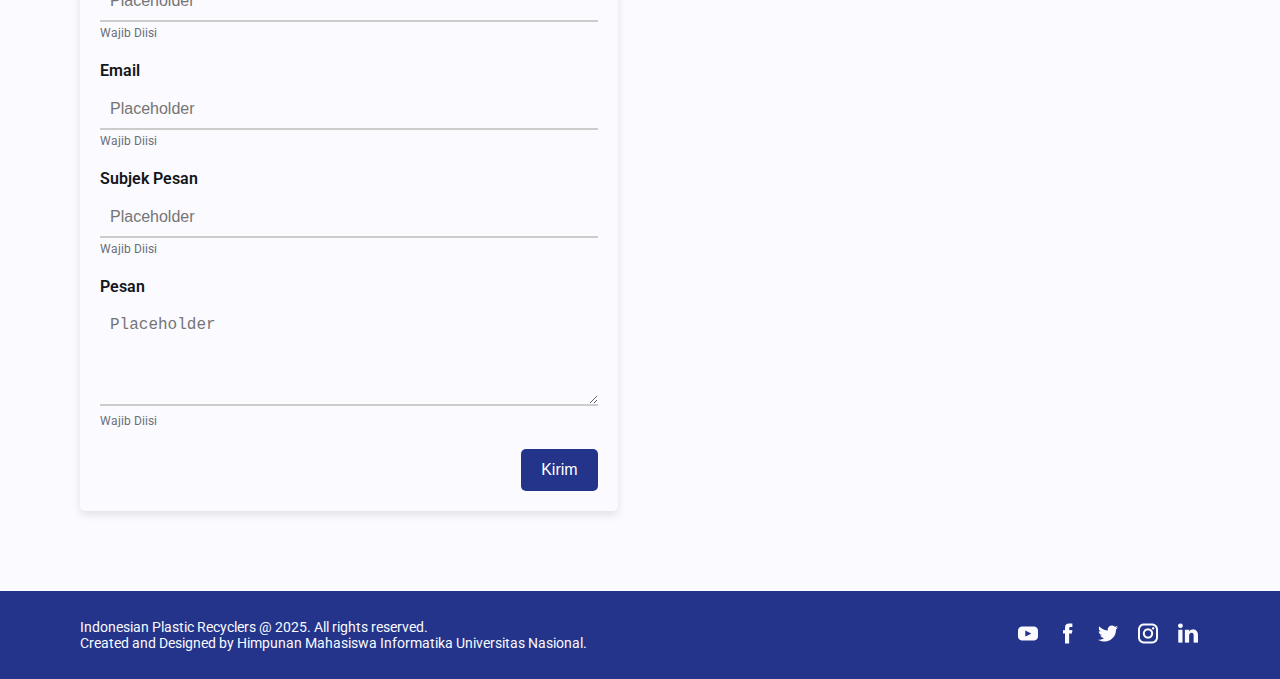
==== commit 2ce26854: "fix slide logo after crash push" ====
--- a/index.html
+++ b/index.html
@@ -103,8 +103,6 @@
             dalam menciptakan ekosistem bisnis yang berkelanjutan dan saling
             menguntungkan.
           </p>
-          </div>
-        </div>
         </div><div class="logos">
           <div class="logos-slide">
             <img src="assets/picture.png" alt="">
--- a/style.css
+++ b/style.css
@@ -240,7 +240,7 @@
 }
 
 .mitra .caption {
-  margin-bottom: 48px;
+  margin-bottom: 40px;
 }
 
 @keyframes slide {
@@ -257,6 +257,7 @@
   background: var(--white);
   white-space: nowrap;
   position: relative;
+  padding: 50px 0;
 }
 
 .logos:before,
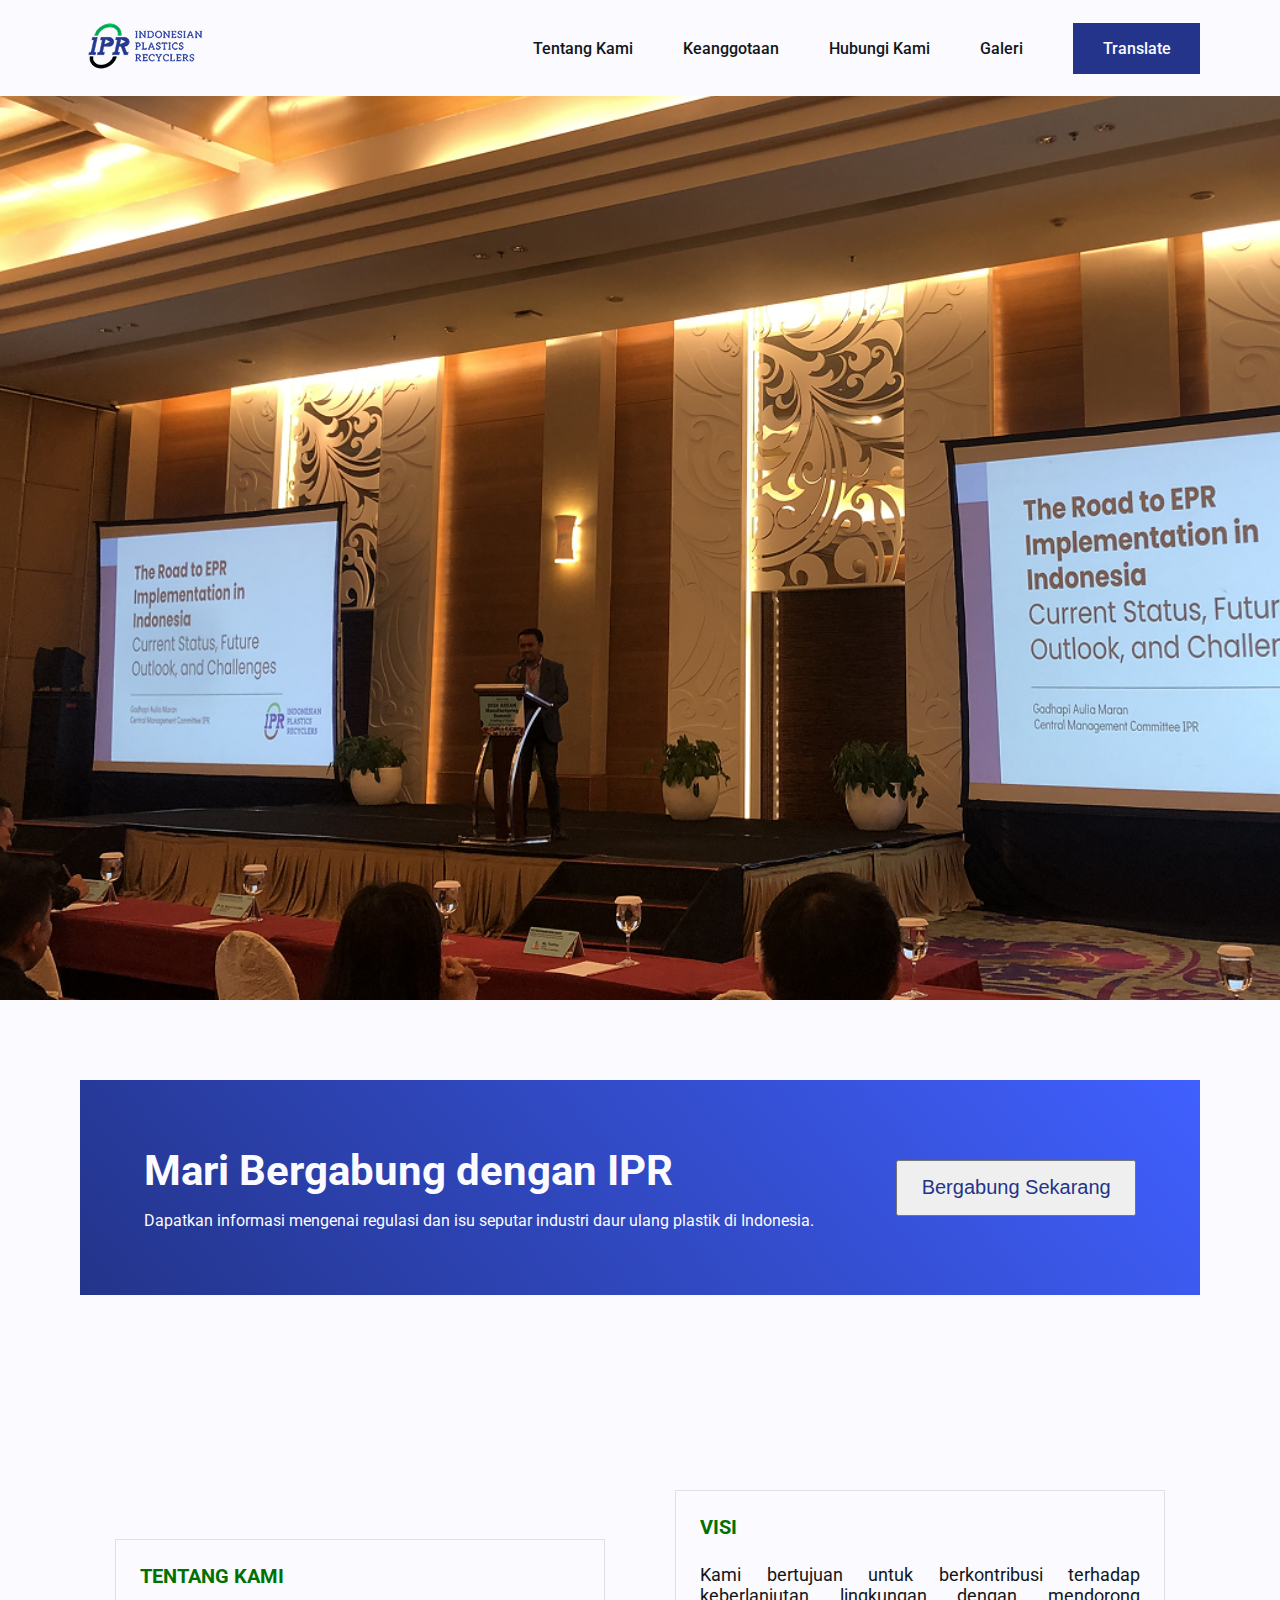
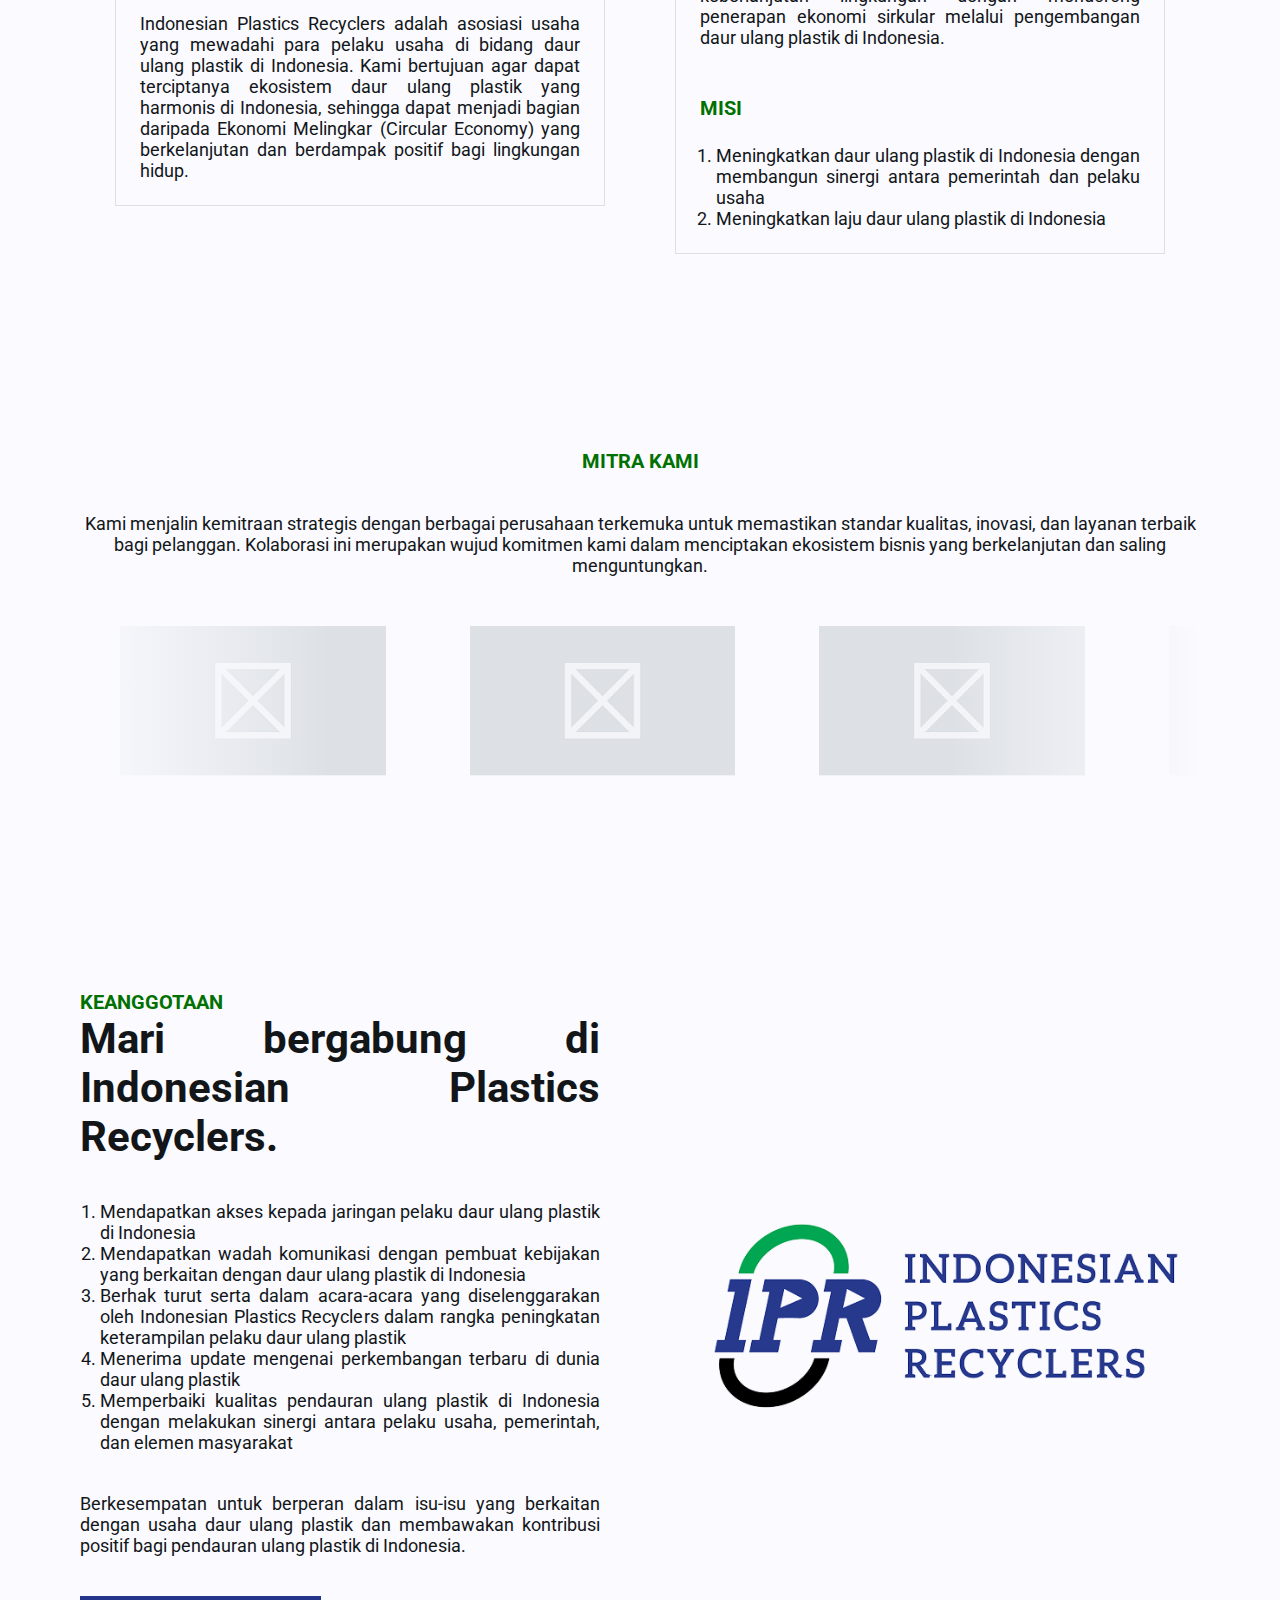
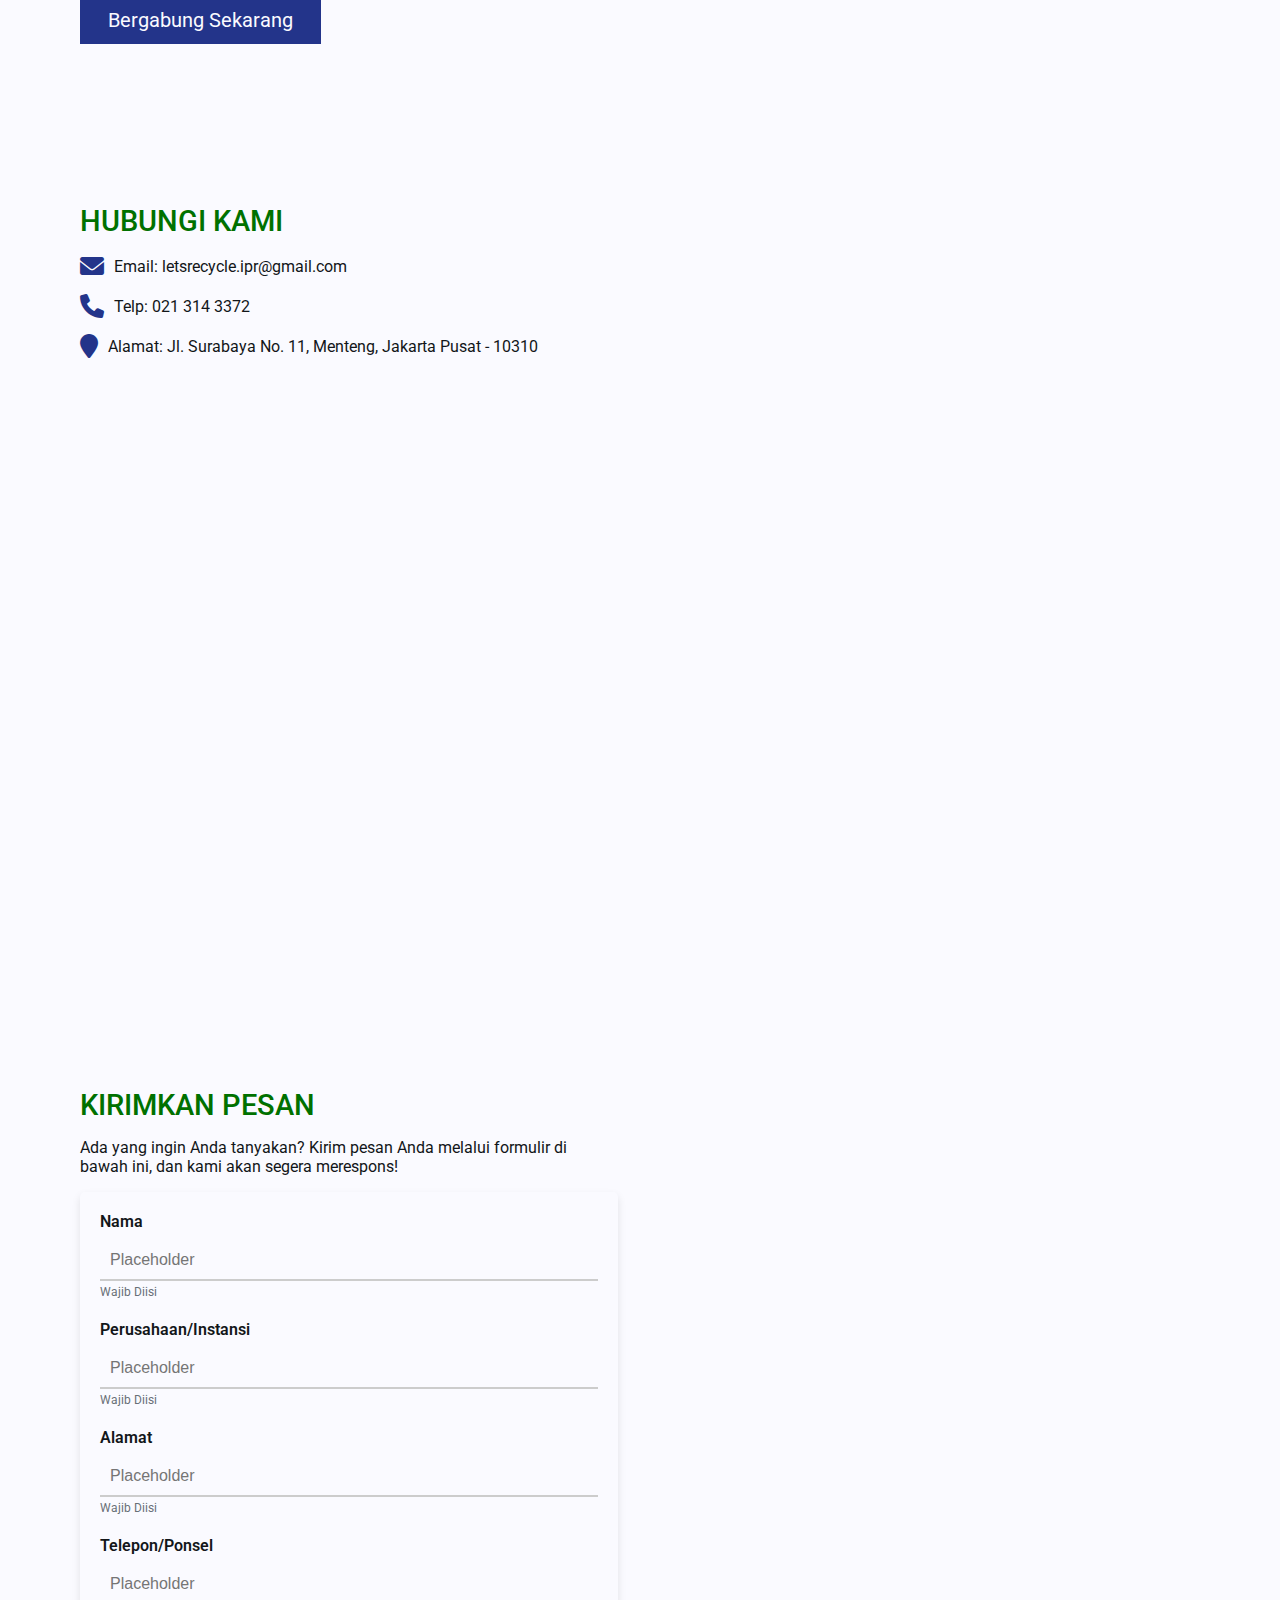
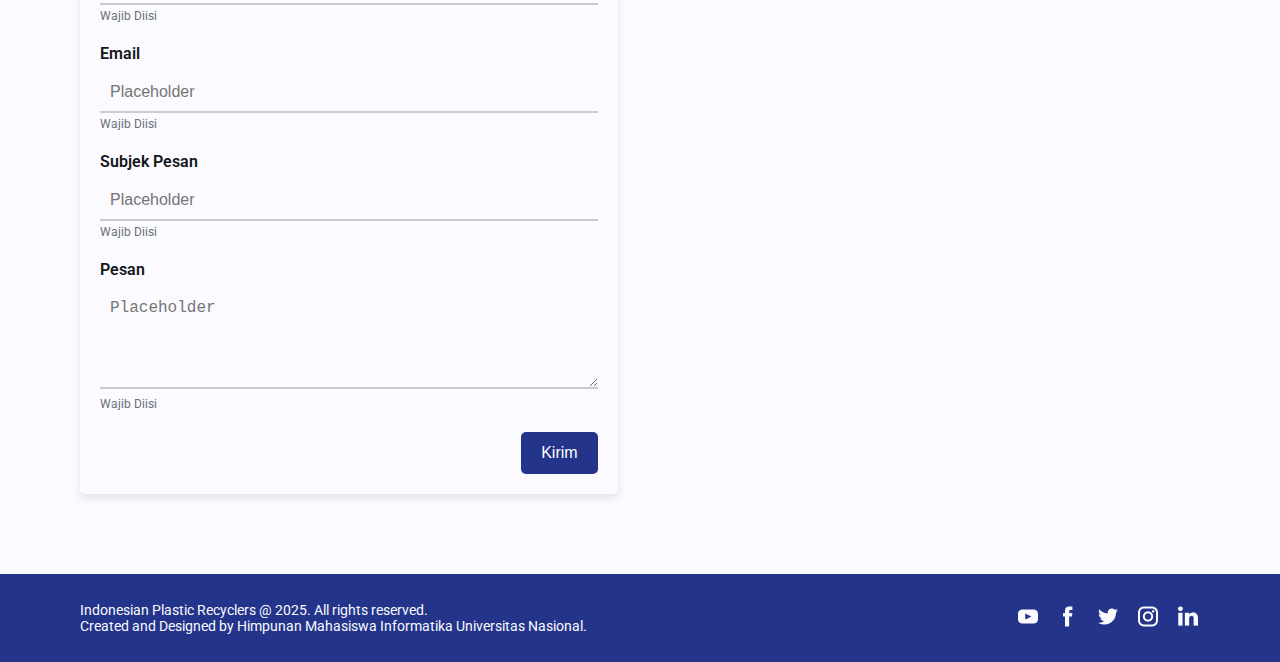
==== commit 85658bcf: "update font section hubungi kami" ====
--- a/index.html
+++ b/index.html
@@ -7,6 +7,7 @@
     <link rel="preconnect" href="https://fonts.googleapis.com">
     <link rel="preconnect" href="https://fonts.gstatic.com" crossorigin>
     <link href="https://fonts.googleapis.com/css2?family=Roboto:ital,wght@0,100..900;1,100..900&display=swap" rel="stylesheet">
+    <link href="https://cdnjs.cloudflare.com/ajax/libs/font-awesome/6.0.0-beta3/css/all.min.css" rel="stylesheet">
   </head>
   <body>
     <!-- Navbar -->
@@ -123,7 +124,7 @@
           <div class="caption">KEANGGOTAAN</div>
           <h2>Mari bergabung di Indonesian Plastics Recyclers.</h2>
           <div class="member-text">
-            
+
             <ol>
               <li><p>Mendapatkan akses kepada jaringan pelaku daur ulang plastik di
                 Indonesia</p></li>
@@ -159,20 +160,20 @@
         <div class="hubungiKami">
           <h1>HUBUNGI KAMI</h1>
           <div class="iprContact">
-            <table>
-              <tr>
-                <td><strong>Email</strong></td>
-                <td>: letsrecycle.ipr@gmail.com</td>
-              </tr>
-              <tr>
-                <td><strong>Telp</strong></td>
-                <td>: 021 314 3372</td>
-              </tr>
-              <tr>
-                <td><strong>Alamat</strong></td>
-                <td>: Jl. Surabaya No. 11, Menteng, Jakarta Pusat - 10310</td>
-              </tr>
-            </table>
+            <div class="contact-info">
+              <div class="contact-item">
+                <i class="fa fa-envelope"></i>
+                <span>Email: letsrecycle.ipr@gmail.com</span>
+              </div>
+              <div class="contact-item">
+                <i class="fa fa-phone"></i>
+                <span>Telp: 021 314 3372</span>
+              </div>
+              <div class="contact-item">
+                <i class="fa fa-map-marker"></i>
+                <span>Alamat: Jl. Surabaya No. 11, Menteng, Jakarta Pusat - 10310</span>
+              </div>
+            </div>
           </div>
           <div class="iprMaps">
             <iframe src="https://www.google.com/maps/embed?pb=!1m18!1m12!1m3!1d3966.4919579214957!2d106.83747357573112!3d-6.198639760726452!2m3!1f0!2f0!3f0!3m2!1i1024!2i768!4f13.1!3m3!1m2!1s0x2e69f567705142eb%3A0xd73a0343cce5b9ae!2sIndonesian%20Plastics%20Recyclers!5e0!3m2!1sid!2sid!4v1740185795770!5m2!1sid!2sid" width="100%" height="350" style="border:0;" allowfullscreen="" loading="lazy" referrerpolicy="no-referrer-when-downgrade"></iframe>
--- a/style.css
+++ b/style.css
@@ -15,6 +15,7 @@
   --success: #25a249;
   --overlay: #121619;
   --coolGray100: #697077;
+  --coolGray20: #dde1e6;
 
   --bodyL: 18px;
   --buttonL: 20px;
@@ -215,7 +216,7 @@
 .right-about {
   margin: 35px;
   padding: 24px;
-  border: 1px solid var(--coolGray100);
+  border: 1px solid var(--coolGray20);
 }
 
 .right-about .misi {
@@ -350,21 +351,28 @@
   margin-bottom: 16px;
 }
 
-/* Styling untuk tabel di Hubungi Kami */
-.iprContact table {
-  width: 100%;
-  border-collapse: collapse;
+/* Styling untuk bagian Kontak */
+.iprContact .contact-info {
+  display: flex;
+  flex-direction: column;
+  gap: 16px;
   margin-bottom: 20px;
 }
 
-.iprContact table td {
-  padding: 10px;
-  border: 1px solid #ddd;
-  text-align: left;
-}
-
-.iprContact table td:first-child {
-  font-weight: bold;
+.iprContact .contact-item {
+  display: flex;
+  align-items: center;
+  gap: 10px;
+  font-size: 1rem;
+}
+
+.iprContact .contact-item i {
+  font-size: 1.5rem;
+  color: var(--primaryColor); /* Warna untuk icon */
+}
+
+.iprContact .contact-item span {
+  font-size: 1rem;
 }
 
 /* Styling untuk iframe (Google Map) */
@@ -413,12 +421,12 @@
   width: 100%;
   padding: 10px;
   font-size: 1rem;
-  border: none; /* Menghapus border default */
-  border-bottom: 2px solid #ccc; /* Border bawah saja */
+  border: none;
+  border-bottom: 2px solid #ccc;
   background-color: var(--white);
   margin-top: 5px;
   outline: none;
-  border-radius: 0; /* Menghapus border-radius */
+  border-radius: 0;
 }
 
 .form-group input:focus,
@@ -453,7 +461,6 @@
   transition: background-color 0.3s ease;
 }
 
-/* Efek hover pada tombol */
 .btn-submit:hover {
   background-color: #007bff;
 }
@@ -469,9 +476,12 @@
   .kontakKami {
     width: 100%;
   }
-}
-
-/* end contact us style */
+
+  /* Membuat icon lebih kecil di perangkat mobile */
+  .iprContact .contact-item i {
+    font-size: 1.2rem;
+  }
+}
 
 /* start footer style */
 footer {
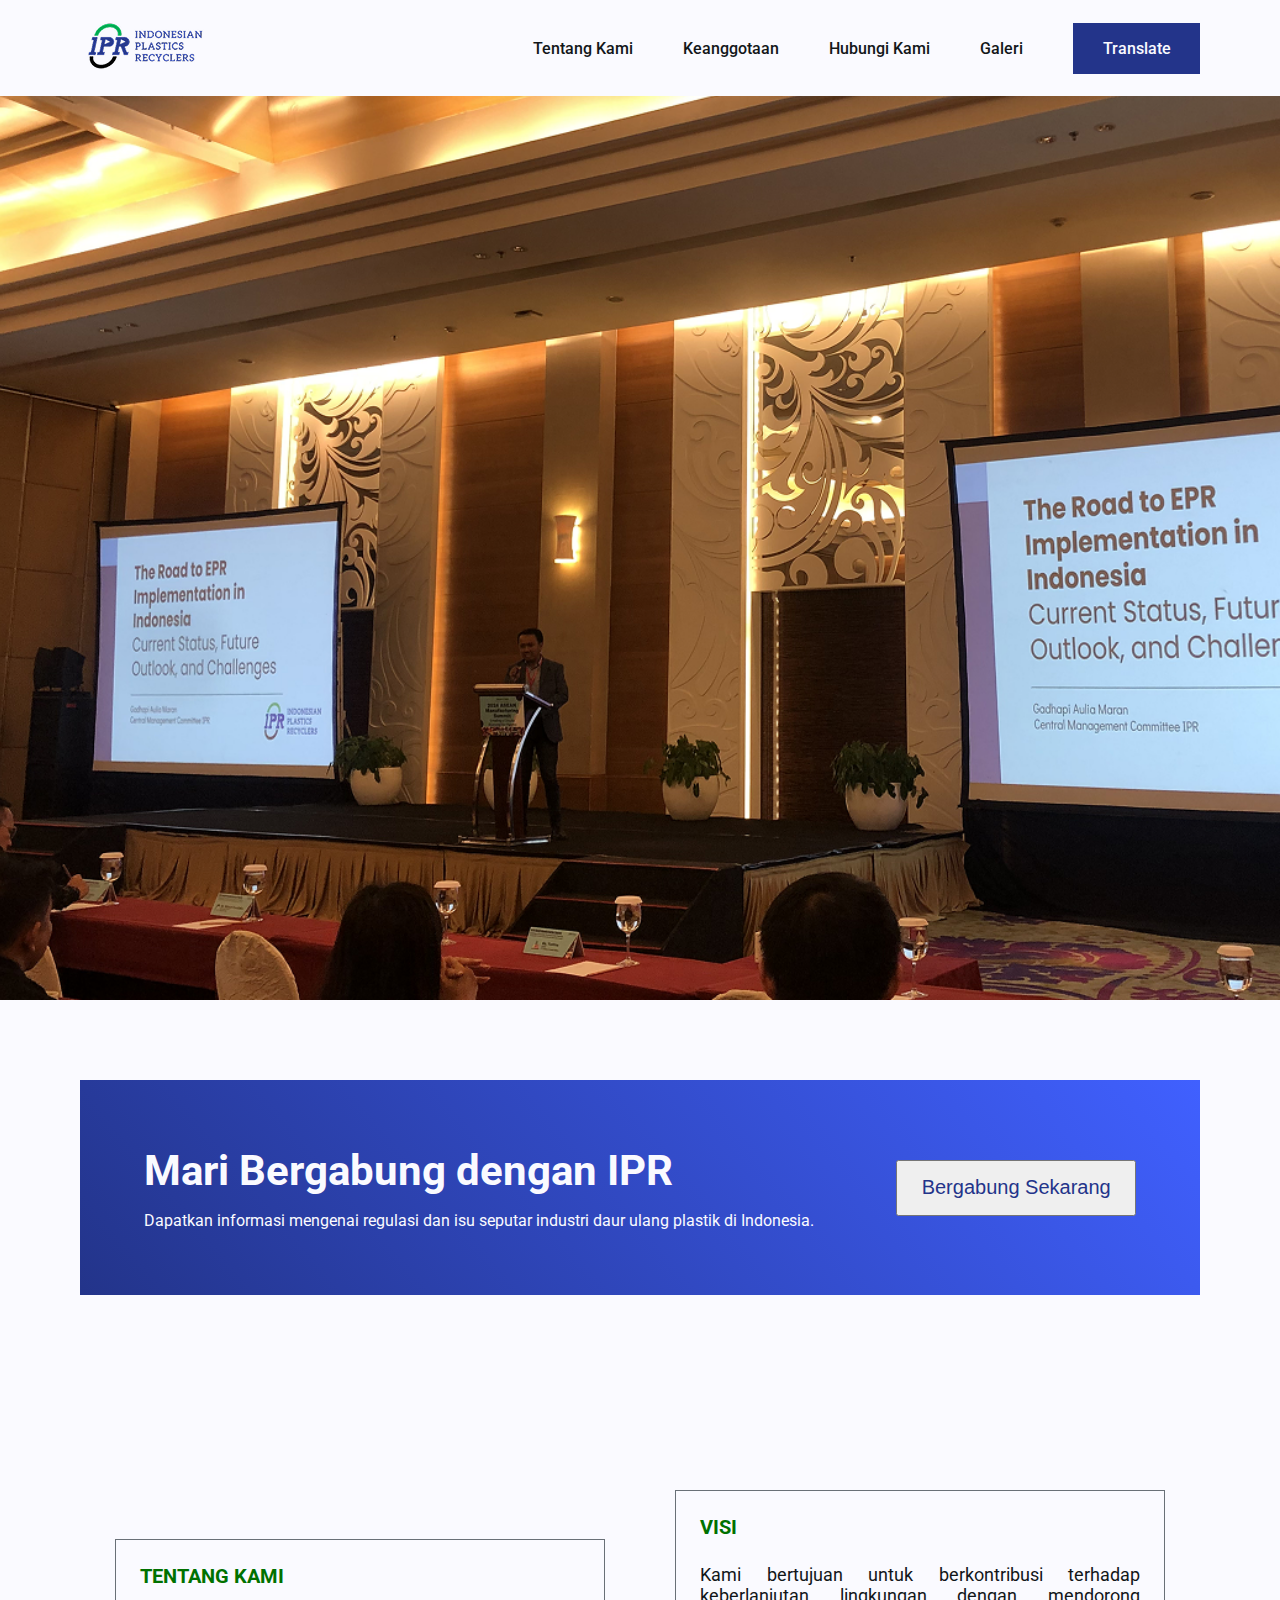
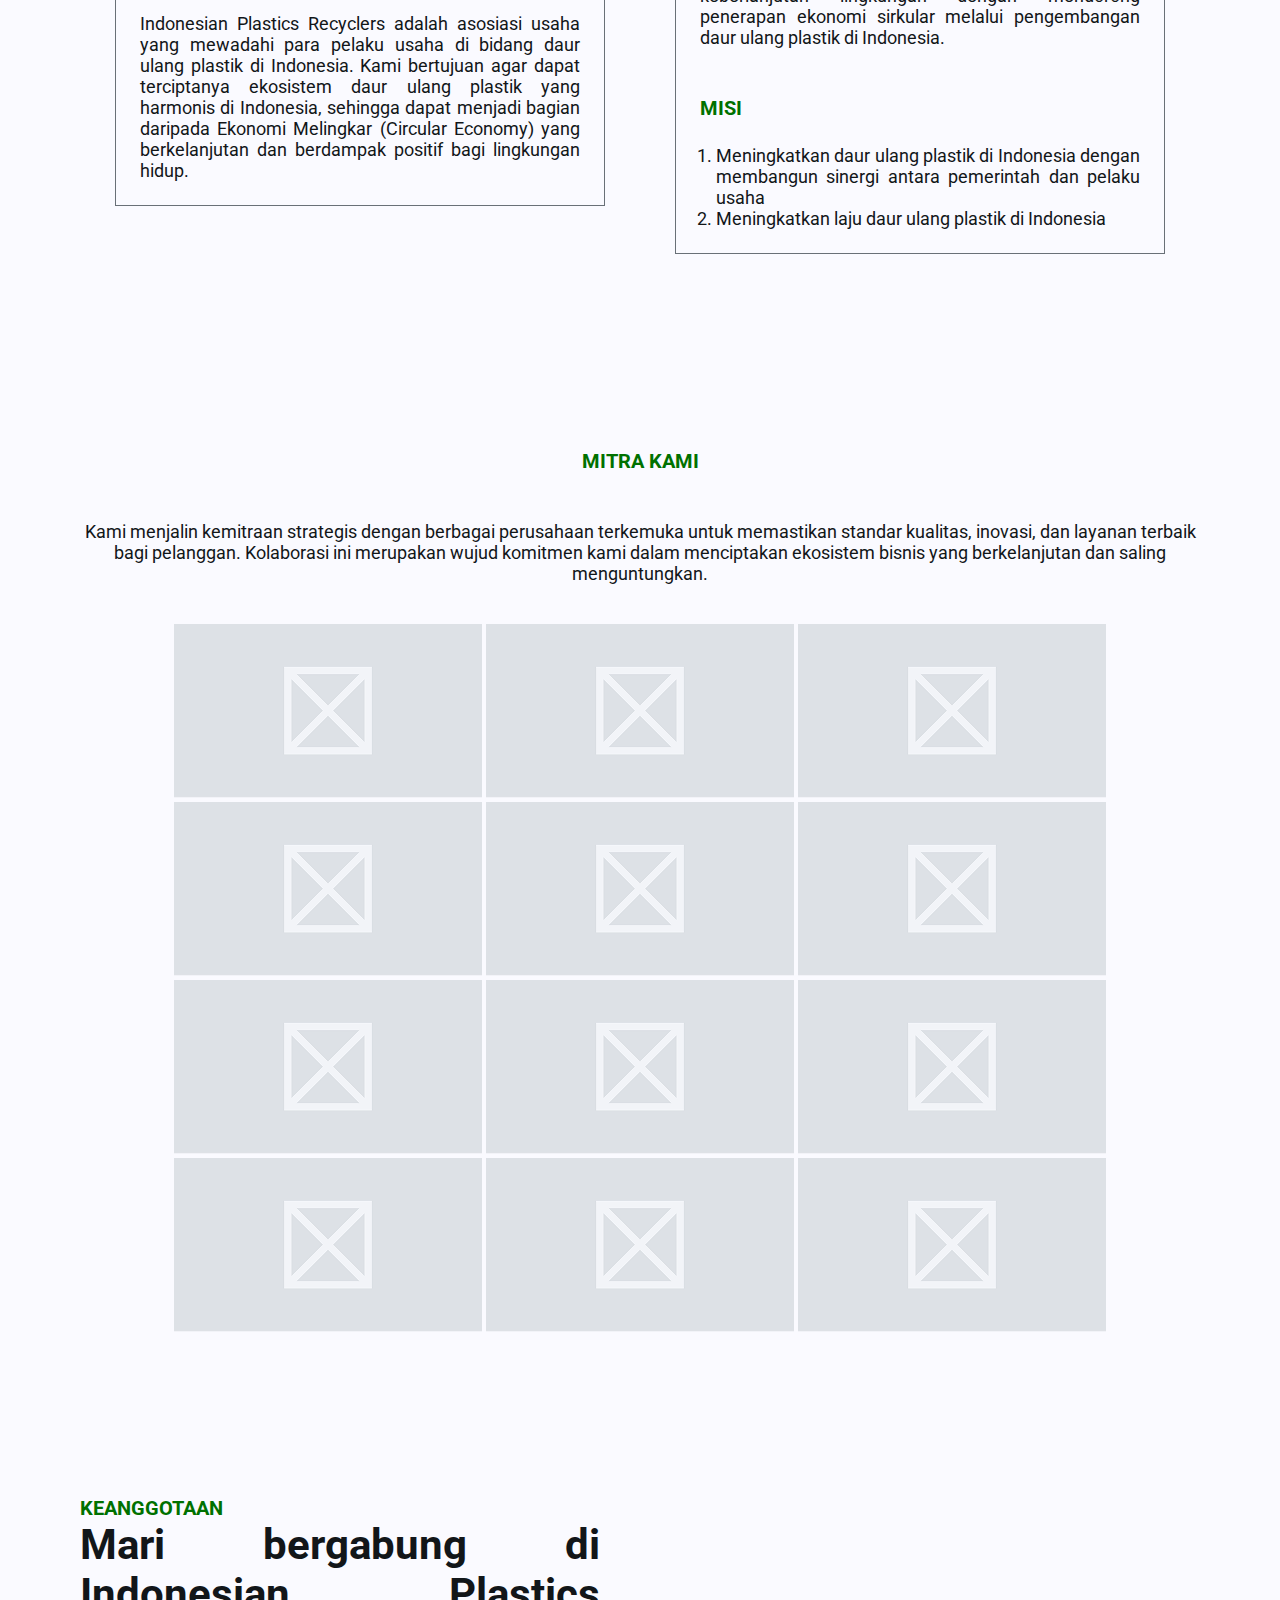
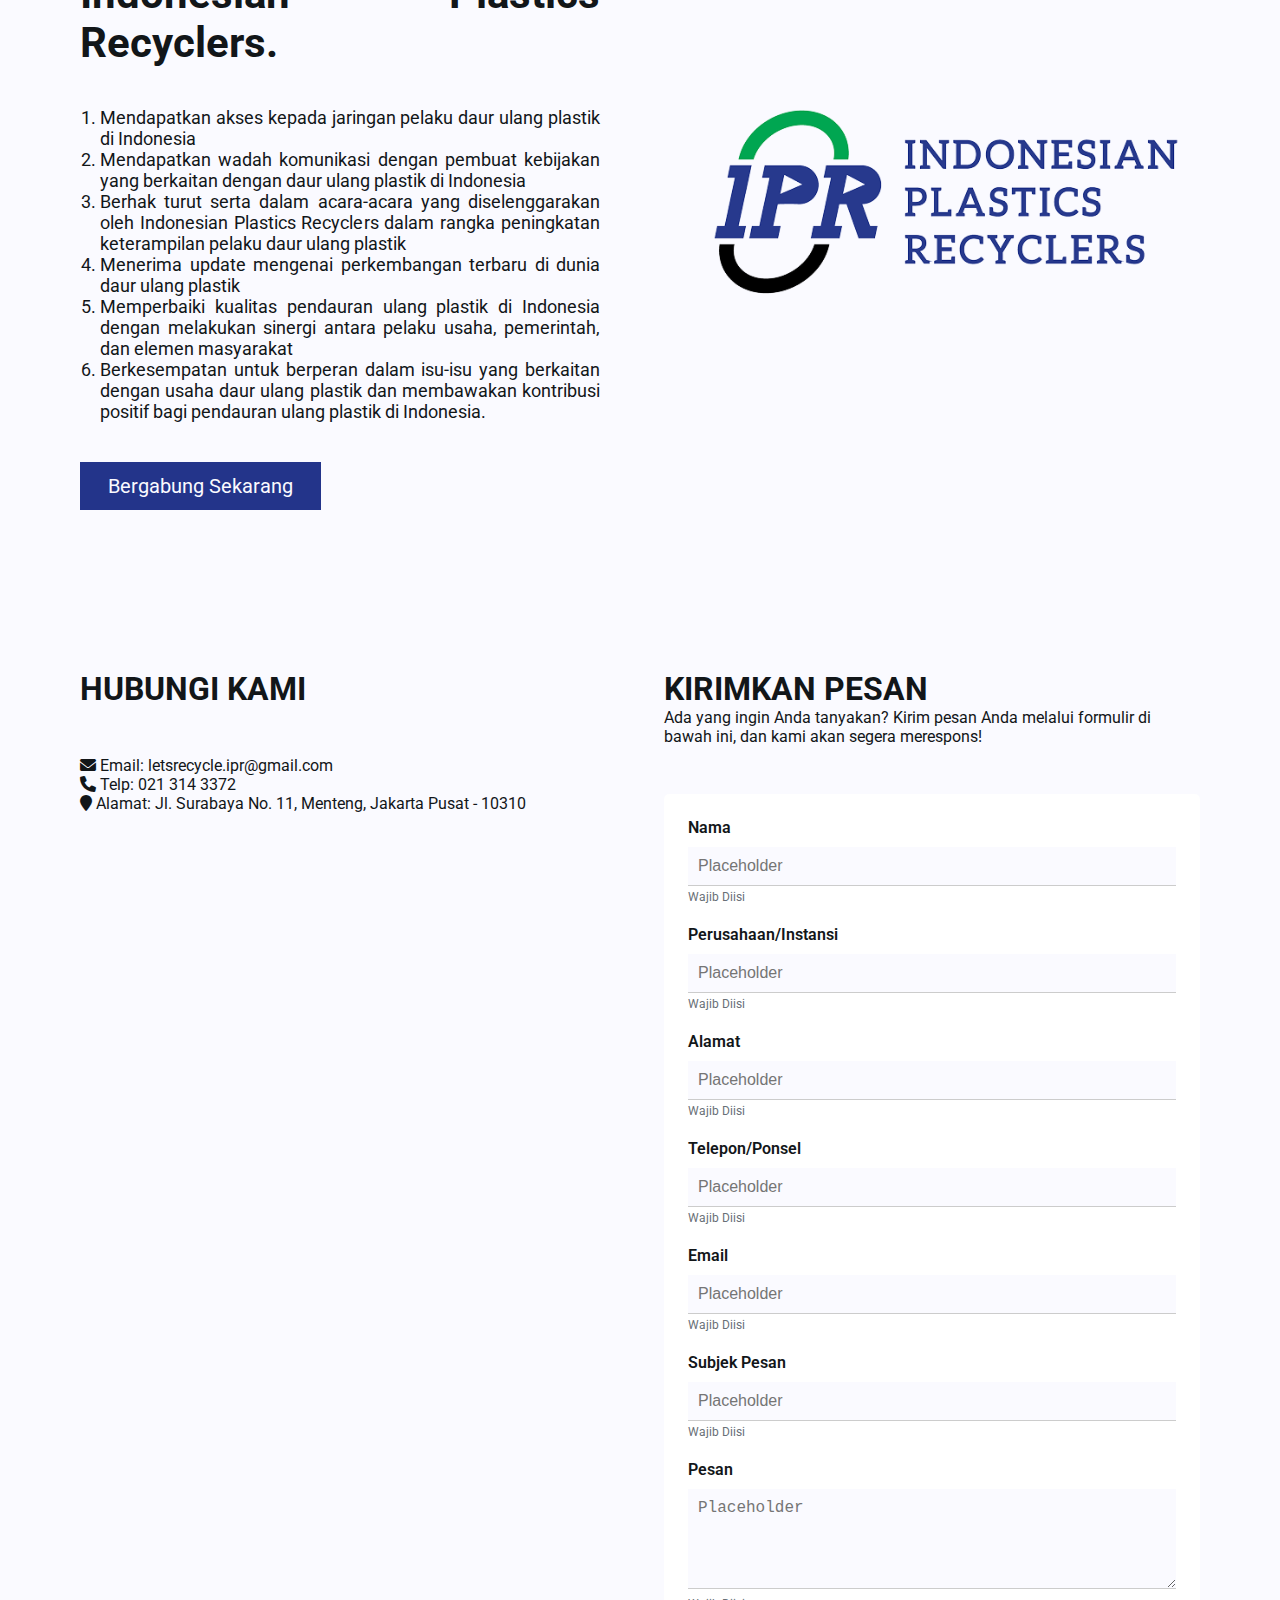
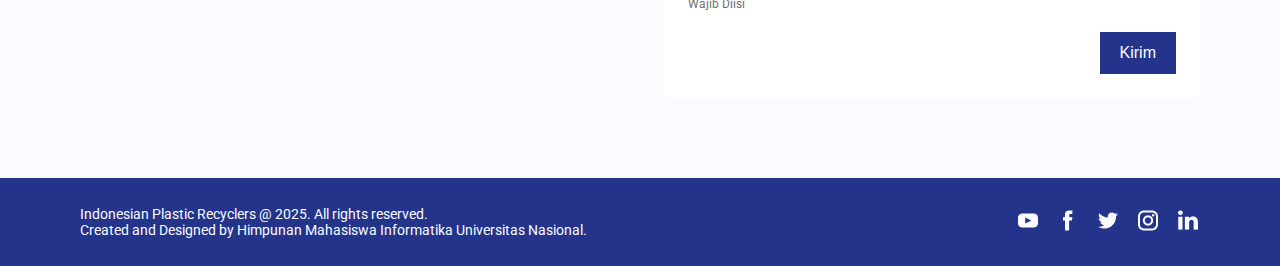
==== commit 25e5b0c8: "update member benefits" ====
--- a/index.html
+++ b/index.html
@@ -138,13 +138,13 @@
               <li><p>Memperbaiki kualitas pendauran ulang plastik di Indonesia
                 dengan melakukan sinergi antara pelaku usaha, pemerintah, dan
                 elemen masyarakat</p></li>
+              <li><p>
+                  Berkesempatan untuk berperan dalam isu-isu yang berkaitan dengan
+                  usaha daur ulang plastik dan membawakan kontribusi positif bagi
+                  pendauran ulang plastik di Indonesia.
+                  </p></li>
             </ol>
             
-            <p>
-              Berkesempatan untuk berperan dalam isu-isu yang berkaitan dengan
-              usaha daur ulang plastik dan membawakan kontribusi positif bagi
-              pendauran ulang plastik di Indonesia.
-            </p>
           </div>
           <a href="" class="button"> Bergabung Sekarang </a>
         </div>
--- a/style.css
+++ b/style.css
@@ -15,7 +15,6 @@
   --success: #25a249;
   --overlay: #121619;
   --coolGray100: #697077;
-  --coolGray20: #dde1e6;
 
   --bodyL: 18px;
   --buttonL: 20px;
@@ -216,7 +215,7 @@
 .right-about {
   margin: 35px;
   padding: 24px;
-  border: 1px solid var(--coolGray20);
+  border: 1px solid var(--coolGray100);
 }
 
 .right-about .misi {
@@ -234,65 +233,13 @@
   padding: var(--paddingSection);
   text-align: center;
   width: 100%;
-}
-
+  gap: 40px;
+}
 .mitra-text {
   font-size: var(--bodyL);
 }
-
 .mitra .caption {
-  margin-bottom: 40px;
-}
-
-@keyframes slide {
-  from {
-    transform: translateX(0);
-  }
-  to {
-    transform: translateX(-100%);
-  }
-}
-
-.logos {
-  overflow: hidden;
-  background: var(--white);
-  white-space: nowrap;
-  position: relative;
-  padding: 50px 0;
-}
-
-.logos:before,
-.logos:after {
-  position: absolute;
-  top: 0;
-  width: 250px;
-  height: 100%;
-  content: "";
-  z-index: 2;
-}
-
-.logos:before {
-  left: 0;
-  background: linear-gradient(to left, rgba(255, 255, 255, 0), var(--white));
-}
-
-.logos:after {
-  right: 0;
-  background: linear-gradient(to right, rgba(255, 255, 255, 0), var(--white));
-}
-
-.logos:hover .logos-slide {
-  animation-play-state: paused;
-}
-
-.logos-slide {
-  display: inline-block;
-  animation: 35s slide infinite linear;
-}
-
-.logos-slide img {
-  height: 150px;
-  margin: 0 40px;
+  margin-bottom: 48px;
 }
 
 .member {
@@ -332,68 +279,30 @@
 .containerContactUs {
   display: flex;
   gap: 48px;
-  flex-wrap: wrap;
 }
 
 .hubungiKami,
 .kontakKami {
-  width: 48%;
-  box-sizing: border-box;
-}
-
-/* Styling untuk header */
-.hubungiKami > h1,
-.kontakKami > h1 {
-  font-family: "Roboto", sans-serif;
-  color: var(--thirdColor);
-  font-size: 1.8rem;
-  font-weight: 500;
-  margin-bottom: 16px;
-}
-
-/* Styling untuk bagian Kontak */
-.iprContact .contact-info {
-  display: flex;
-  flex-direction: column;
-  gap: 16px;
-  margin-bottom: 20px;
-}
-
-.iprContact .contact-item {
-  display: flex;
-  align-items: center;
-  gap: 10px;
-  font-size: 1rem;
-}
-
-.iprContact .contact-item i {
-  font-size: 1.5rem;
-  color: var(--primaryColor); /* Warna untuk icon */
-}
-
-.iprContact .contact-item span {
-  font-size: 1rem;
-}
-
-/* Styling untuk iframe (Google Map) */
-.iprMaps iframe {
-  width: 100%;
-  height: 650px;
-  border: 0;
-}
-
-/* Styling untuk form dalam Kontak Kami */
-.kontakKami > h1 {
+  width: 50%;
+}
+
+.contact-us .caption {
+  margin-bottom: 24px;
+}
+
+.iprContact {
+  margin: 48px 0 48px 0;
+}
+.kontakKami > h2 {
   margin-top: 8px;
 }
 
 .contact-form {
   width: 100%;
-  margin-top: 16px;
+  margin-top: 48px;
+  padding: 24px;
+  background-color: rgba(255, 255, 255, 0.89);
   border-radius: 5px;
-  background-color: var(--white);
-  padding: 20px;
-  box-shadow: 0 4px 8px rgba(0, 0, 0, 0.1);
 }
 
 /* Setiap grup label + input/textarea */
@@ -401,11 +310,11 @@
   margin-bottom: 20px;
 }
 
+/* Label dan teks "Wajib Diisi" */
 .form-group label {
   display: inline-block;
   font-weight: 600;
   margin-bottom: 5px;
-  font-size: 1rem;
 }
 
 .required {
@@ -415,40 +324,32 @@
   margin-top: 4px;
 }
 
-/* Styling untuk input dan textarea */
+/* Input dan textarea */
 .form-group input,
 .form-group textarea {
   width: 100%;
   padding: 10px;
   font-size: 1rem;
   border: none;
-  border-bottom: 2px solid #ccc;
+  border-bottom: 1px solid #ccc;
   background-color: var(--white);
   margin-top: 5px;
   outline: none;
-  border-radius: 0;
-}
-
-.form-group input:focus,
-.form-group textarea:focus {
-  border-color: var(--primaryColor);
-  box-shadow: 0 0 5px var(--primaryColor);
-}
-
-/* Styling untuk textarea */
+}
+
 .form-group textarea {
-  resize: vertical;
+  resize: vertical; /* Agar textarea bisa di-resize secara vertikal */
   min-height: 100px;
 }
 
-/* Styling untuk tombol kirim */
+/* Tombol submit */
+
 .buttonForm {
   display: flex;
   width: 100%;
   justify-content: flex-end;
   margin-top: 16px;
 }
-
 .btn-submit {
   display: inline-block;
   background-color: var(--primaryColor); /* Warna biru */
@@ -457,31 +358,14 @@
   border: none;
   cursor: pointer;
   font-size: 1rem;
-  border-radius: 5px;
-  transition: background-color 0.3s ease;
-}
-
+}
+
+/* Efek hover pada tombol */
 .btn-submit:hover {
   background-color: #007bff;
 }
 
-/* Responsivitas */
-@media (max-width: 768px) {
-  .containerContactUs {
-    flex-direction: column;
-    gap: 24px;
-  }
-
-  .hubungiKami,
-  .kontakKami {
-    width: 100%;
-  }
-
-  /* Membuat icon lebih kecil di perangkat mobile */
-  .iprContact .contact-item i {
-    font-size: 1.2rem;
-  }
-}
+/* end contact us style */
 
 /* start footer style */
 footer {
@@ -699,18 +583,16 @@
     text-align: center;
   }
 
-  .logos:before,
-  .logos:after {
-    height: 100px;
-  }
-
-  .logos-slide {
-    animation: 15s slide infinite linear;
-  }
-
-  .logos-slide img {
-    height: 100px;
-    margin: 0 20px;
+  .mitra-img {
+    width: 100%;
+    display: flex;
+    flex-wrap: wrap;
+    justify-content: space-between;
+    gap: 24px;
+    /* gap: 9%; */
+  }
+  .mitra-img > img {
+    width: 45.5%;
   }
 
   .member {
@@ -719,6 +601,11 @@
   }
   .member-text {
     width: 100%;
+  }
+
+  .member h2 {
+    font-size: 24px;
+    text-align: left;
   }
 
   .button {
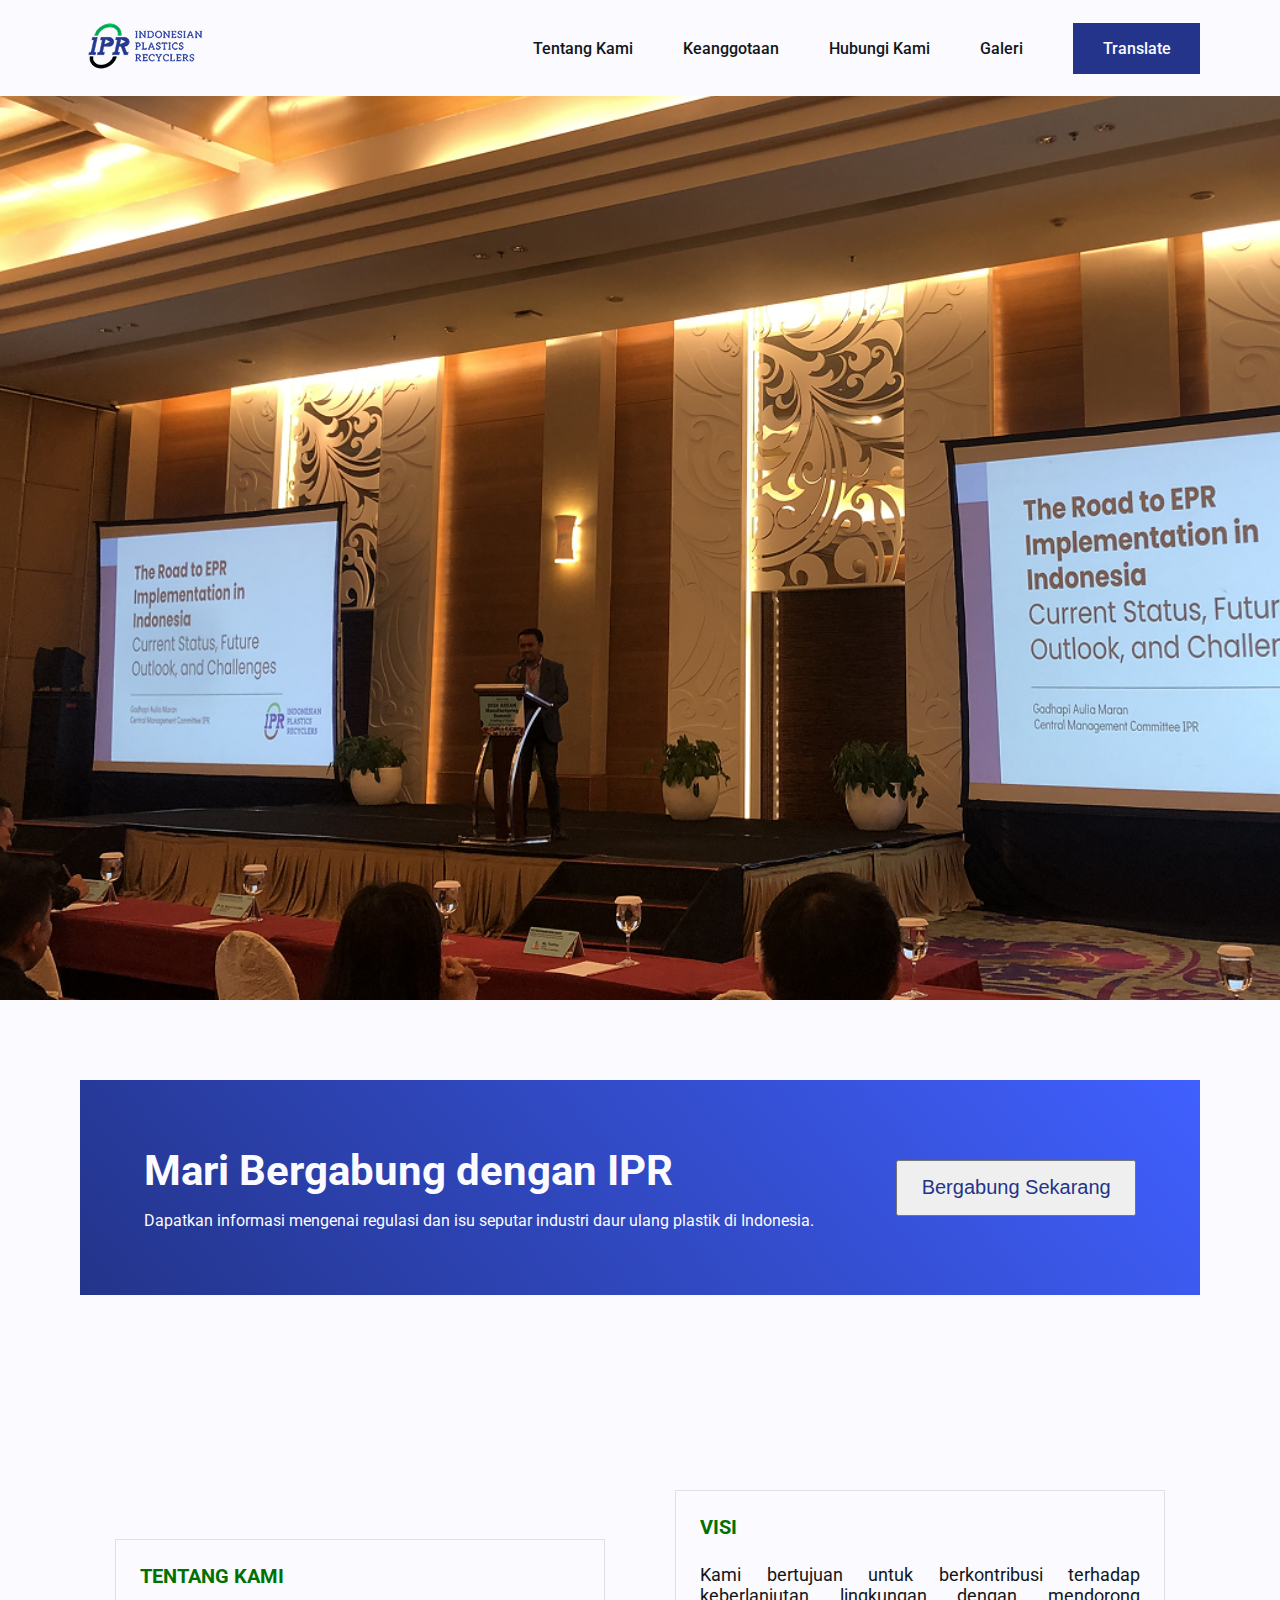
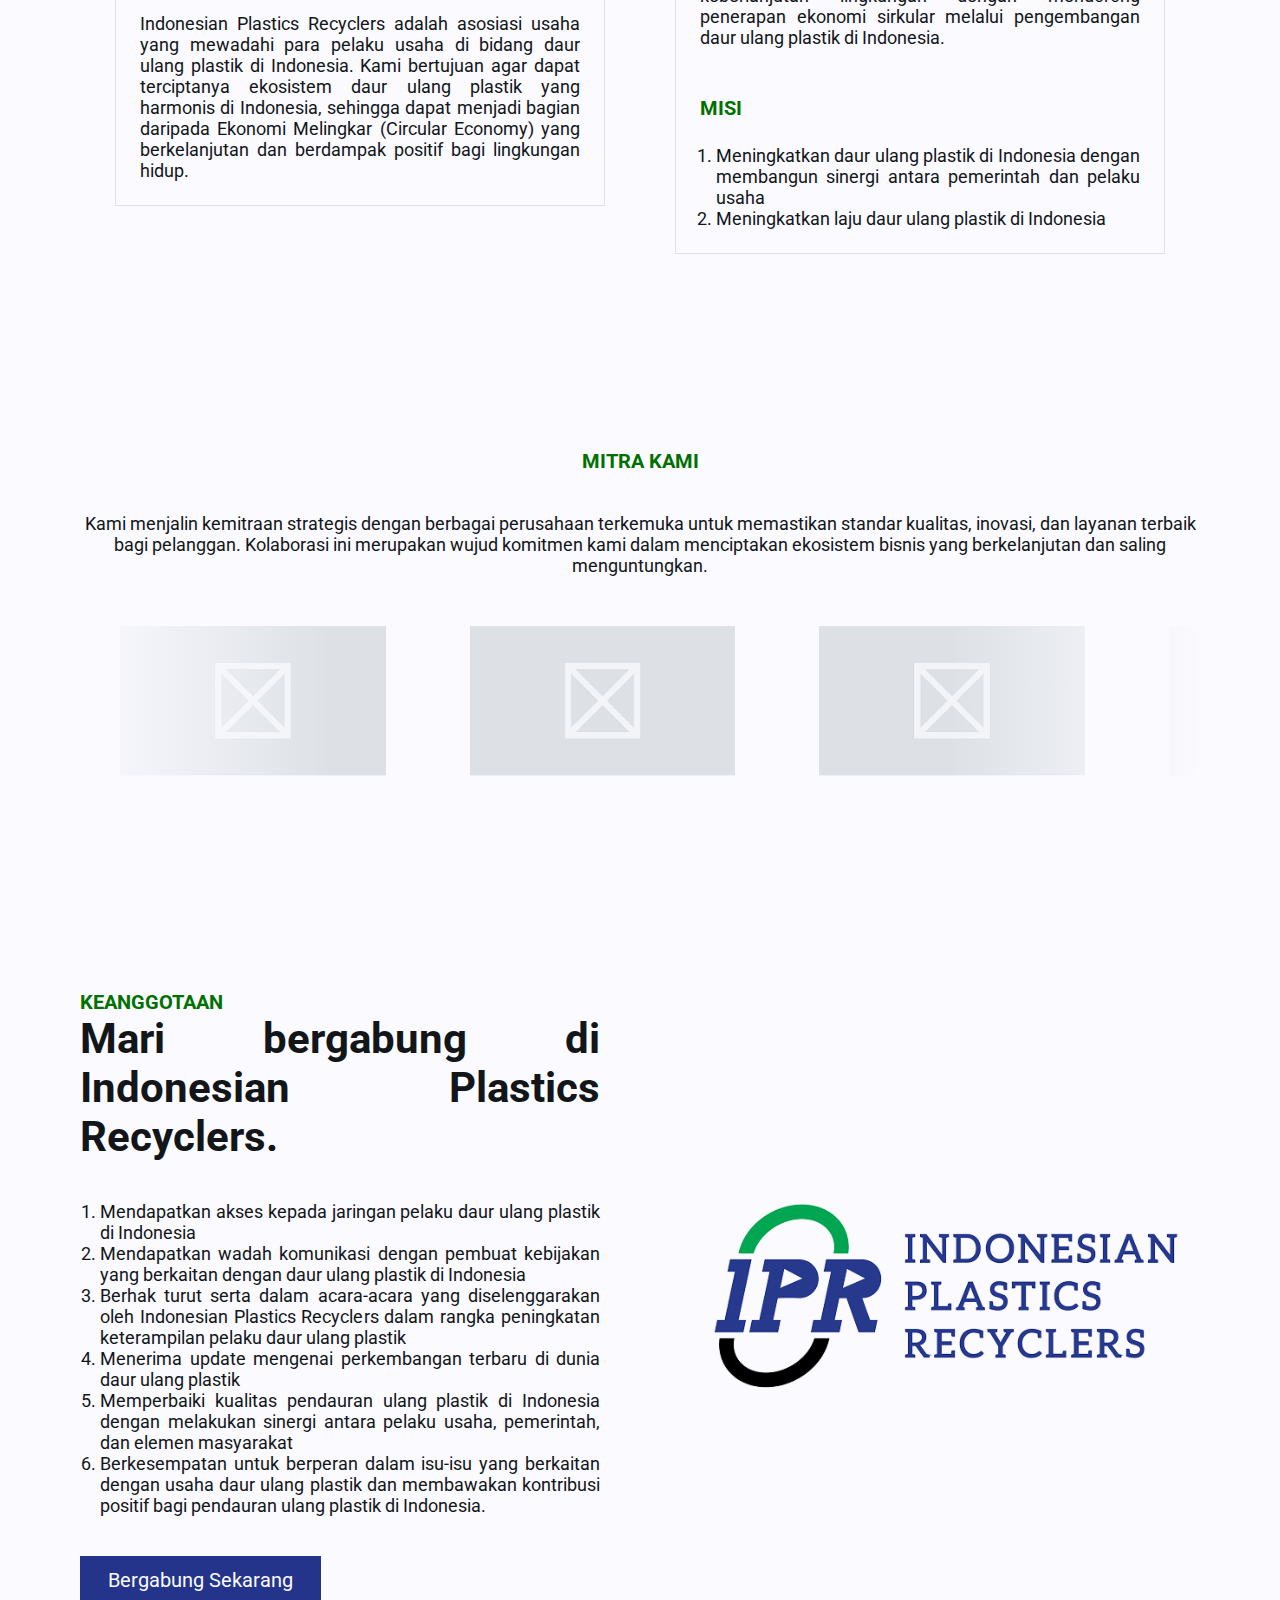
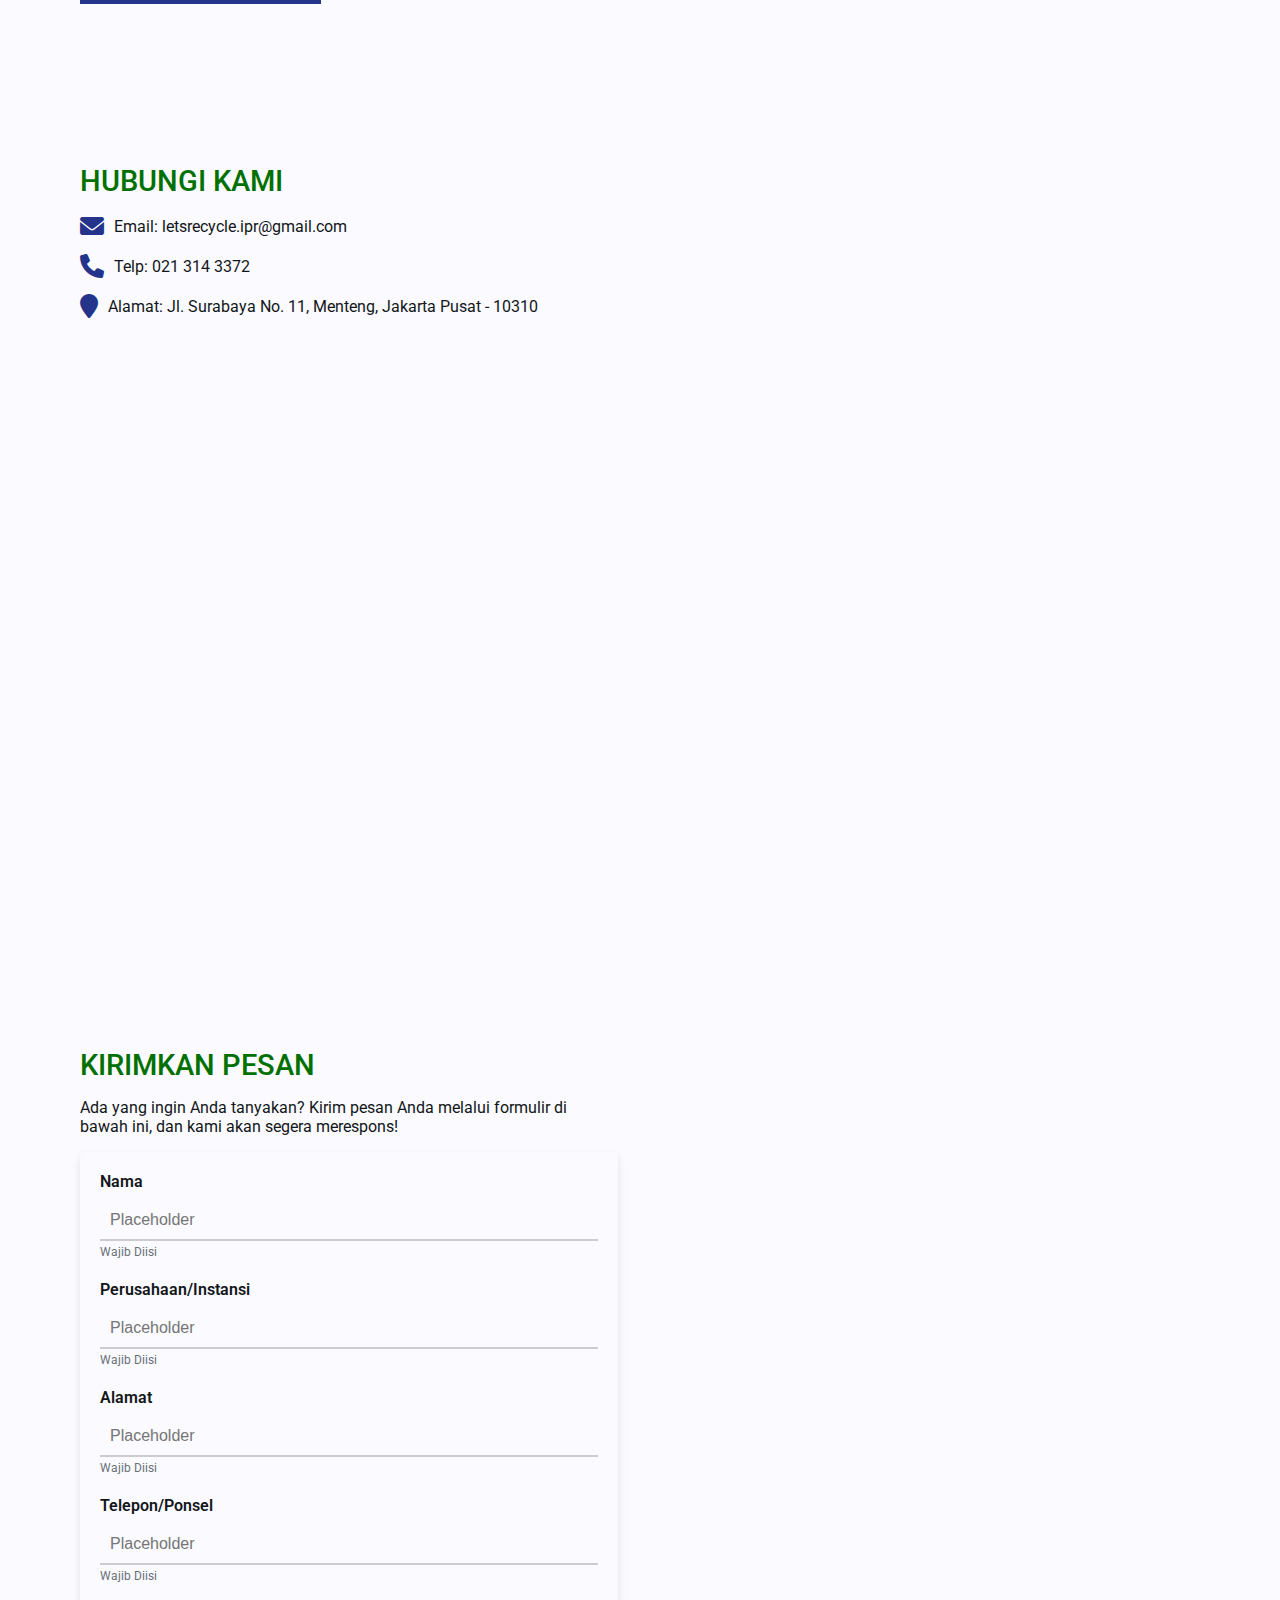
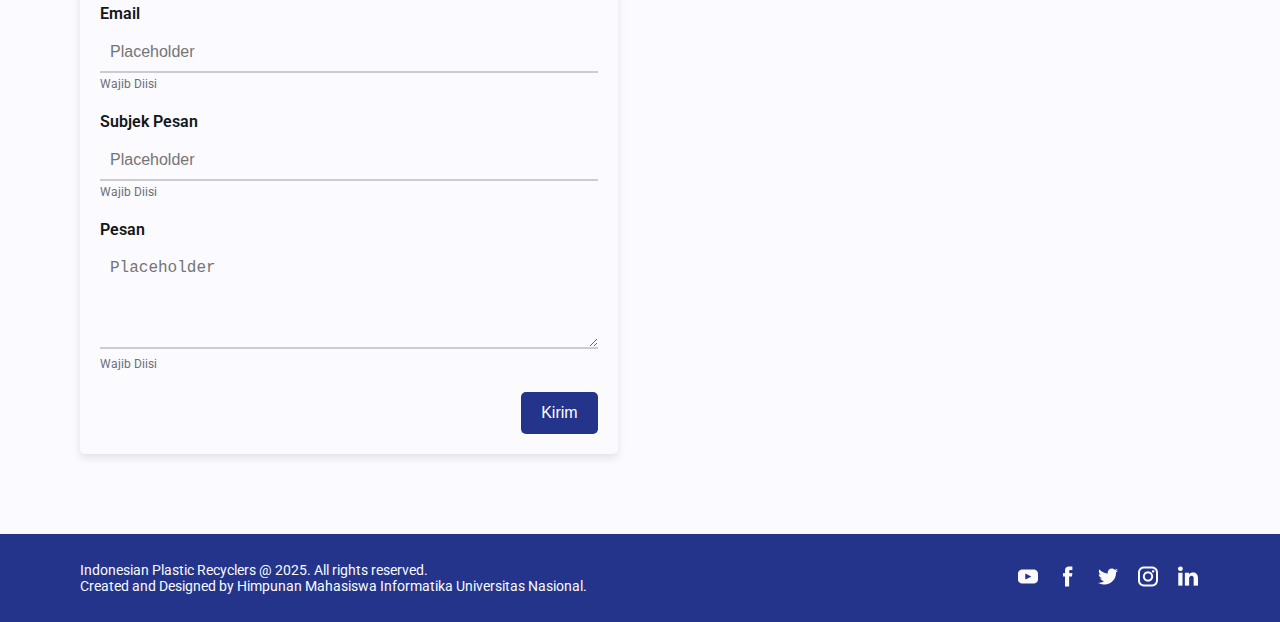
==== commit d5569e31: "feat : added link to registration page" ====
--- a/index.html
+++ b/index.html
@@ -60,7 +60,7 @@
           <p>Dapatkan informasi mengenai regulasi dan isu seputar industri daur ulang plastik di Indonesia.</p>
         </div>
         <div class="ctoButton">
-          <button>Bergabung Sekarang</button>
+          <button><a href="/registration.html" style="text-decoration: none; color: #23348a;">Bergabung Sekarang</a></button>
         </div>
       </div>
     </section>
@@ -142,11 +142,11 @@
                   Berkesempatan untuk berperan dalam isu-isu yang berkaitan dengan
                   usaha daur ulang plastik dan membawakan kontribusi positif bagi
                   pendauran ulang plastik di Indonesia.
-                  </p></li>
+                </p></li>
             </ol>
             
           </div>
-          <a href="" class="button"> Bergabung Sekarang </a>
+          <a href="/registration.html" class="button"> Bergabung Sekarang </a>
         </div>
         <div class="right-member">
           <img src="assets/Logo_IPR.png" />
--- a/style.css
+++ b/style.css
@@ -15,6 +15,7 @@
   --success: #25a249;
   --overlay: #121619;
   --coolGray100: #697077;
+  --coolGray20: #dde1e6;
 
   --bodyL: 18px;
   --buttonL: 20px;
@@ -36,7 +37,7 @@
 }
 
 .navbar {
-  position: absolute;
+  position: fixed;
   top: 0;
   left: 0;
   width: 100%;
@@ -215,7 +216,7 @@
 .right-about {
   margin: 35px;
   padding: 24px;
-  border: 1px solid var(--coolGray100);
+  border: 1px solid var(--coolGray20);
 }
 
 .right-about .misi {
@@ -233,13 +234,65 @@
   padding: var(--paddingSection);
   text-align: center;
   width: 100%;
-  gap: 40px;
-}
+}
+
 .mitra-text {
   font-size: var(--bodyL);
 }
+
 .mitra .caption {
-  margin-bottom: 48px;
+  margin-bottom: 40px;
+}
+
+@keyframes slide {
+  from {
+    transform: translateX(0);
+  }
+  to {
+    transform: translateX(-100%);
+  }
+}
+
+.logos {
+  overflow: hidden;
+  background: var(--white);
+  white-space: nowrap;
+  position: relative;
+  padding: 50px 0;
+}
+
+.logos:before,
+.logos:after {
+  position: absolute;
+  top: 0;
+  width: 250px;
+  height: 100%;
+  content: "";
+  z-index: 2;
+}
+
+.logos:before {
+  left: 0;
+  background: linear-gradient(to left, rgba(255, 255, 255, 0), var(--white));
+}
+
+.logos:after {
+  right: 0;
+  background: linear-gradient(to right, rgba(255, 255, 255, 0), var(--white));
+}
+
+.logos:hover .logos-slide {
+  animation-play-state: paused;
+}
+
+.logos-slide {
+  display: inline-block;
+  animation: 35s slide infinite linear;
+}
+
+.logos-slide img {
+  height: 150px;
+  margin: 0 40px;
 }
 
 .member {
@@ -279,30 +332,68 @@
 .containerContactUs {
   display: flex;
   gap: 48px;
+  flex-wrap: wrap;
 }
 
 .hubungiKami,
 .kontakKami {
-  width: 50%;
-}
-
-.contact-us .caption {
-  margin-bottom: 24px;
-}
-
-.iprContact {
-  margin: 48px 0 48px 0;
-}
-.kontakKami > h2 {
+  width: 48%;
+  box-sizing: border-box;
+}
+
+/* Styling untuk header */
+.hubungiKami > h1,
+.kontakKami > h1 {
+  font-family: "Roboto", sans-serif;
+  color: var(--thirdColor);
+  font-size: 1.8rem;
+  font-weight: 500;
+  margin-bottom: 16px;
+}
+
+/* Styling untuk bagian Kontak */
+.iprContact .contact-info {
+  display: flex;
+  flex-direction: column;
+  gap: 16px;
+  margin-bottom: 20px;
+}
+
+.iprContact .contact-item {
+  display: flex;
+  align-items: center;
+  gap: 10px;
+  font-size: 1rem;
+}
+
+.iprContact .contact-item i {
+  font-size: 1.5rem;
+  color: var(--primaryColor); /* Warna untuk icon */
+}
+
+.iprContact .contact-item span {
+  font-size: 1rem;
+}
+
+/* Styling untuk iframe (Google Map) */
+.iprMaps iframe {
+  width: 100%;
+  height: 650px;
+  border: 0;
+}
+
+/* Styling untuk form dalam Kontak Kami */
+.kontakKami > h1 {
   margin-top: 8px;
 }
 
 .contact-form {
   width: 100%;
-  margin-top: 48px;
-  padding: 24px;
-  background-color: rgba(255, 255, 255, 0.89);
+  margin-top: 16px;
   border-radius: 5px;
+  background-color: var(--white);
+  padding: 20px;
+  box-shadow: 0 4px 8px rgba(0, 0, 0, 0.1);
 }
 
 /* Setiap grup label + input/textarea */
@@ -310,11 +401,11 @@
   margin-bottom: 20px;
 }
 
-/* Label dan teks "Wajib Diisi" */
 .form-group label {
   display: inline-block;
   font-weight: 600;
   margin-bottom: 5px;
+  font-size: 1rem;
 }
 
 .required {
@@ -324,32 +415,40 @@
   margin-top: 4px;
 }
 
-/* Input dan textarea */
+/* Styling untuk input dan textarea */
 .form-group input,
 .form-group textarea {
   width: 100%;
   padding: 10px;
   font-size: 1rem;
   border: none;
-  border-bottom: 1px solid #ccc;
+  border-bottom: 2px solid #ccc;
   background-color: var(--white);
   margin-top: 5px;
   outline: none;
-}
-
+  border-radius: 0;
+}
+
+.form-group input:focus,
+.form-group textarea:focus {
+  border-color: var(--primaryColor);
+  box-shadow: 0 0 5px var(--primaryColor);
+}
+
+/* Styling untuk textarea */
 .form-group textarea {
-  resize: vertical; /* Agar textarea bisa di-resize secara vertikal */
+  resize: vertical;
   min-height: 100px;
 }
 
-/* Tombol submit */
-
+/* Styling untuk tombol kirim */
 .buttonForm {
   display: flex;
   width: 100%;
   justify-content: flex-end;
   margin-top: 16px;
 }
+
 .btn-submit {
   display: inline-block;
   background-color: var(--primaryColor); /* Warna biru */
@@ -358,17 +457,39 @@
   border: none;
   cursor: pointer;
   font-size: 1rem;
-}
-
-/* Efek hover pada tombol */
+  border-radius: 5px;
+  transition: background-color 0.3s ease;
+}
+
 .btn-submit:hover {
   background-color: #007bff;
 }
 
+/* Responsivitas */
+@media (max-width: 768px) {
+  .containerContactUs {
+    flex-direction: column;
+    gap: 24px;
+  }
+
+  .hubungiKami,
+  .kontakKami {
+    width: 100%;
+  }
+
+  /* Membuat icon lebih kecil di perangkat mobile */
+  .iprContact .contact-item i {
+    font-size: 1.2rem;
+  }
+}
+
 /* end contact us style */
 
 /* start footer style */
 footer {
+  /* position: absolute; */
+  bottom: 0;
+  left: 0;
   width: 100%;
   background-color: var(--primaryColor);
   height: 88px;
@@ -446,6 +567,32 @@
   width: 422px;
   height: 240px;
   object-fit: cover;
+}
+
+/* success style */
+.container-success {
+  width: 100%;
+  height: 100vh;
+  display: flex;
+  align-items: center;
+  justify-content: center;
+  flex-direction: column;
+}
+.success {
+  display: flex;
+  flex-direction: column;
+  align-items: center;
+  padding: var(--paddingSection);
+  text-align: center;
+  gap: 40px;
+}
+
+.success-icon {
+  font-size: 100px;
+}
+
+.success-text {
+  font-size: var(--bodyL);
 }
 
 /* responsive style */
@@ -583,16 +730,18 @@
     text-align: center;
   }
 
-  .mitra-img {
-    width: 100%;
-    display: flex;
-    flex-wrap: wrap;
-    justify-content: space-between;
-    gap: 24px;
-    /* gap: 9%; */
-  }
-  .mitra-img > img {
-    width: 45.5%;
+  .logos:before,
+  .logos:after {
+    height: 100px;
+  }
+
+  .logos-slide {
+    animation: 15s slide infinite linear;
+  }
+
+  .logos-slide img {
+    height: 100px;
+    margin: 0 20px;
   }
 
   .member {
@@ -601,11 +750,6 @@
   }
   .member-text {
     width: 100%;
-  }
-
-  .member h2 {
-    font-size: 24px;
-    text-align: left;
   }
 
   .button {
